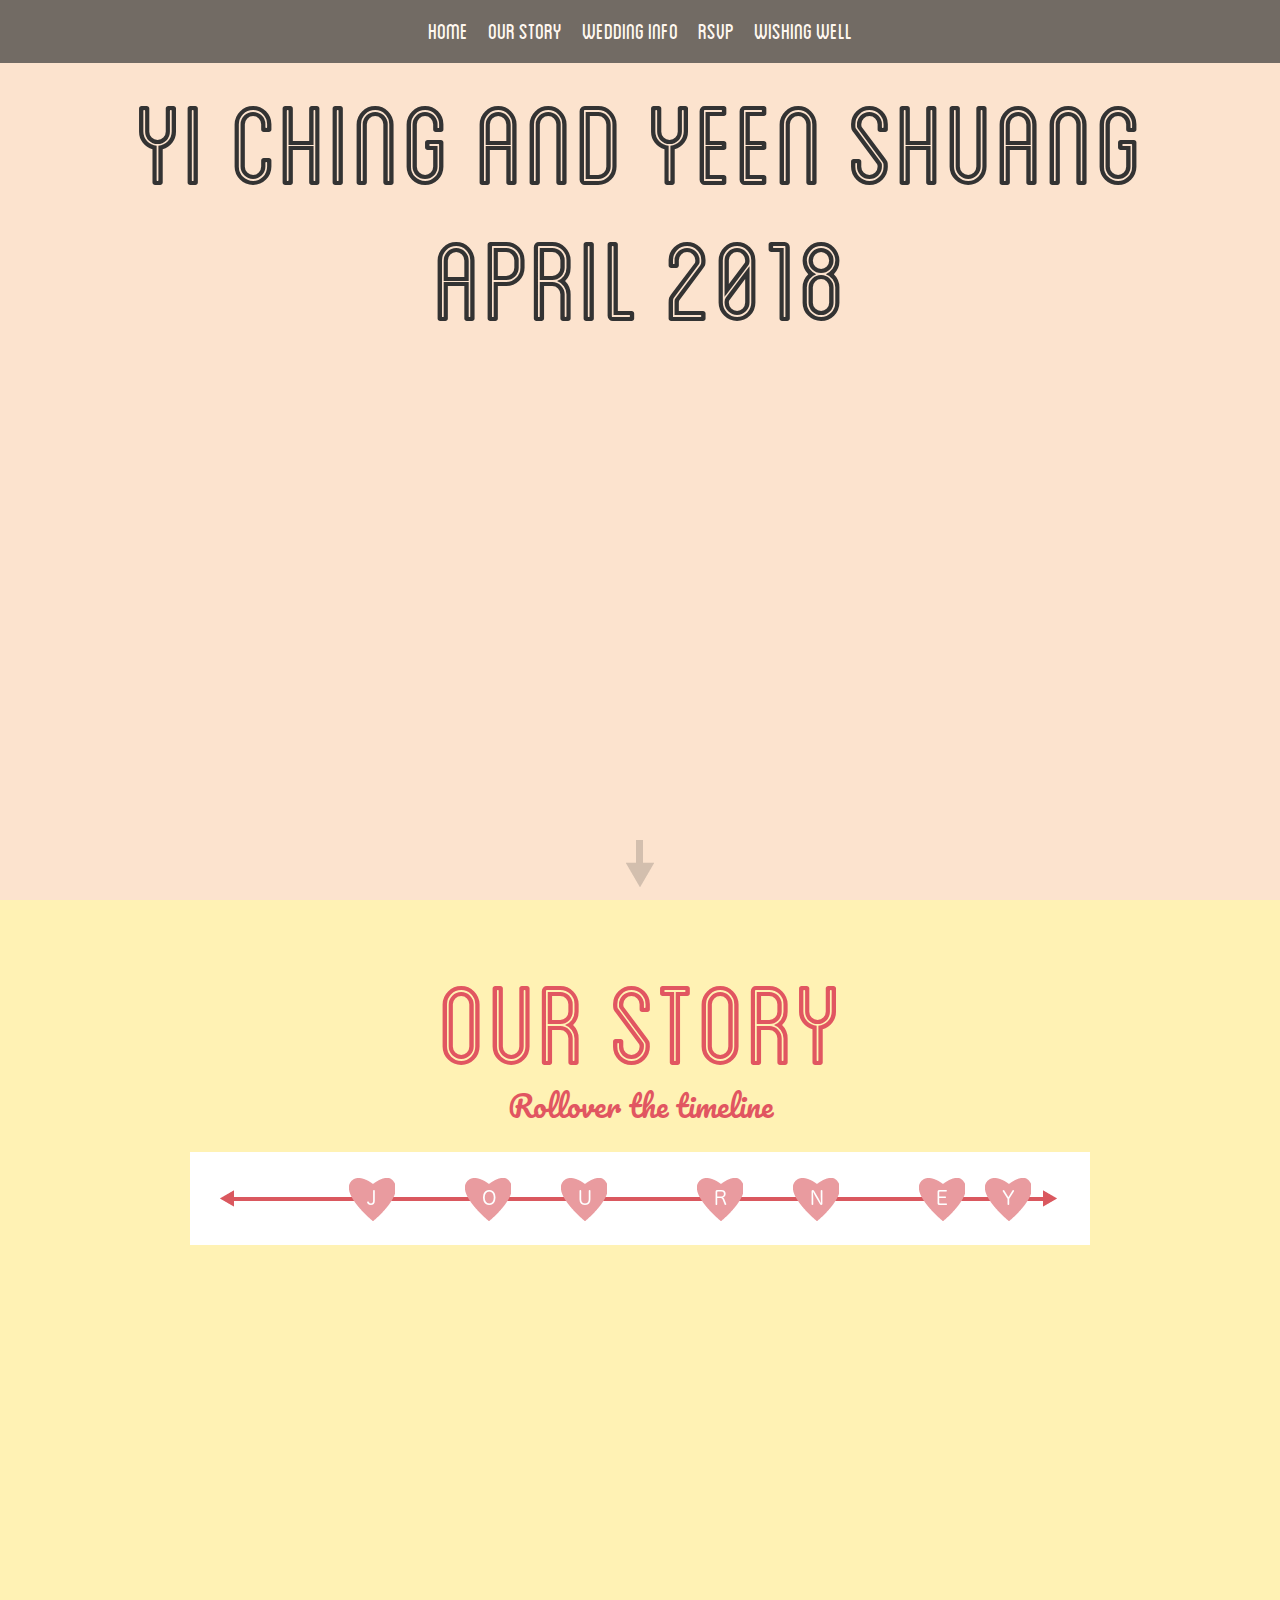
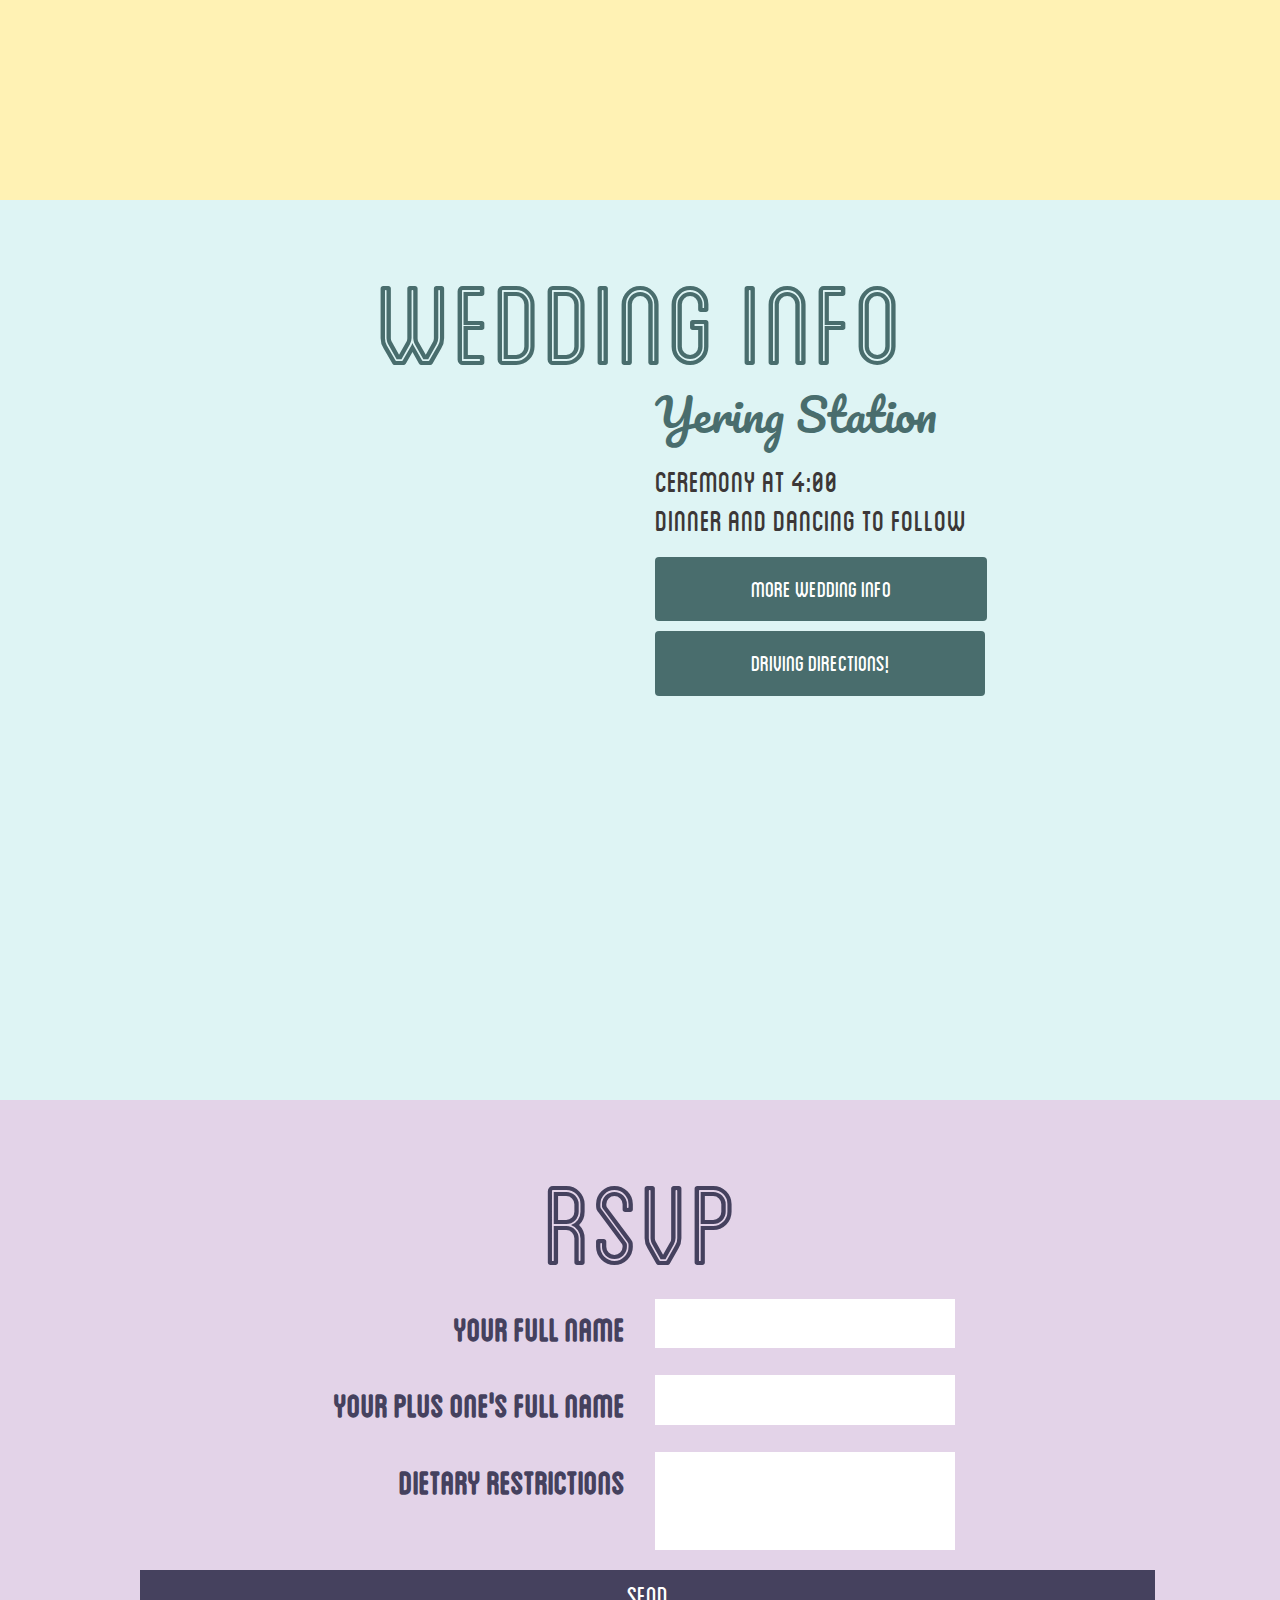
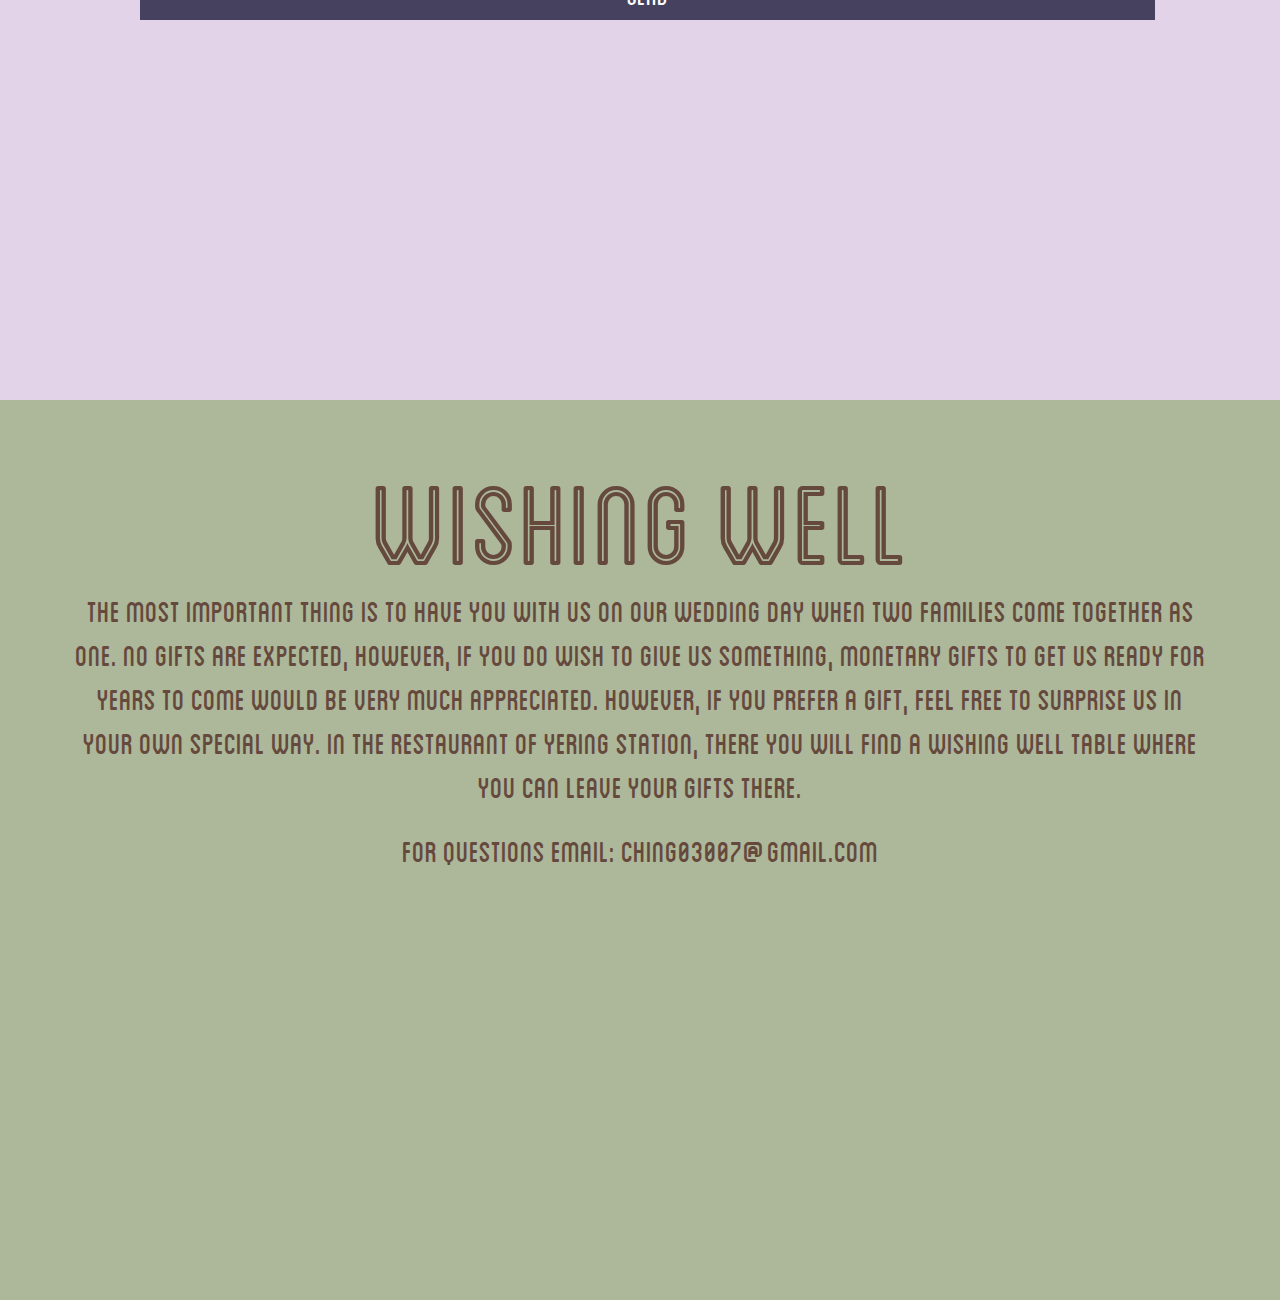
==== index.html @ 20607417 "Added form support to send E-mail" ====
<!DOCTYPE html>
<html lang="en">
<head>

<title>
Yi Ching and Yeen Shuang is getting married!
</title>

<!-- Meta Tags -->

<meta http-equiv="Content-Type" content="text/html;charset=utf-8" />
<meta name="description" content="Yi Ching &amp; Yeen Shuang are getting married. Come celebrate with them!" />
<meta name="keywords" content="Yi Ching Lee, Yeen Shuang Tee, marriage" />
<meta name="author" content="Eugene Goh" />
<meta property="og:title" content="Yi Ching and Yeen Shuang is getting married!" />
<meta property="og:description" content="Yi Ching &amp; Yeen Shuang are getting married. Come celebrate with them!" />
<meta property="og:type" content="website"/>

<!-- Links -->

<link rel="stylesheet" href="style.css" media="screen,projection" type="text/css" />
<link rel="stylesheet" href="https://maxcdn.bootstrapcdn.com/bootstrap/3.3.7/css/bootstrap.min.css" integrity="sha384-BVYiiSIFeK1dGmJRAkycuHAHRg32OmUcww7on3RYdg4Va+PmSTsz/K68vbdEjh4u" crossorigin="anonymous">
<link href='http://fonts.googleapis.com/css?family=Pacifico' rel='stylesheet' type='text/css' />
<link rel="icon" href="favicon.ico" type="image/x-icon" />
<link rel="shortcut icon" href="favicon.ico" type="image/x-icon" />

<!-- Java Script -->

<script src="https://code.jquery.com/jquery-3.2.1.min.js"
  integrity="sha256-hwg4gsxgFZhOsEEamdOYGBf13FyQuiTwlAQgxVSNgt4="
  crossorigin="anonymous"></script>
<script type="text/javascript" src="js/jquery.mousewheel-3.0.4.pack.js"></script>
<script type="text/javascript" src="js/jquery.scrollTo.min.js"></script>
<script src="https://maxcdn.bootstrapcdn.com/bootstrap/3.3.7/js/bootstrap.min.js" integrity="sha384-Tc5IQib027qvyjSMfHjOMaLkfuWVxZxUPnCJA7l2mCWNIpG9mGCD8wGNIcPD7Txa" crossorigin="anonymous"></script>
<script src="https://sdk.amazonaws.com/js/aws-sdk-2.62.0.min.js"></script>



<script type="text/javascript" src="scroll.js"></script>
</head>

<body>

  <!-- Side Navigation -->
  <nav class="navbar navbar-default navbar-fixed-top">
    <div class="container-fluid">
      <div class="navbar-header">
        <button type="button" class="navbar-toggle collapsed" data-toggle="collapse" data-target="#navheader" aria-expanded="false">
          <span class="sr-only">Toggle navigation</span>
          <span class="icon-bar"></span>
          <span class="icon-bar"></span>
          <span class="icon-bar"></span>
        </button>
      </div>
      <div class="collapse navbar-collapse" id="navheader">
        <ul class="navigation nav navbar-nav" >
          <li onClick="scrollNav('.home')">Home</li>
          <!--li onClick="scrollNav('.pictures')">Pictures</li-->
          <li onClick="scrollNav('.story')">Our Story</li>
          <li onClick="scrollNav('.info')">Wedding Info</li>
          <li onClick="scrollNav('.rsvp')">RSVP</li>
          <li onClick="scrollNav('.party')">Wishing Well</li>
        </ul>
      </div><!-- /.navbar-collapse -->
    </div><!-- /.container-fluid -->
  </nav>

  <!-- Home Frame -->

	<div class="home slide">
		&nbsp;
		<div class="container">
			<div class="text-center">
				<h1>Yi Ching and Yeen Shuang</h1>
				<h1>April 2018</h1>
			</div>
		</div>
	</div>

  <!-- Pictures Frame -->

	<!--div class="pictures slide">
		<div class="content-box">
			<div class="text-center"><h1>Pictures</h1></div>
      <div class="text-center"><h1>Coming soon</h1></div>

			<div class="pictures-title"><h1>Pictures</h1></div>

			<h2 class="gallery-title">Click on the boxes</h2>

			<div class="gallery">
				<a class="photo one" rel="story-gallery" href="images/gallery/ss-01.jpg" title="">Photo<span></span></a>
			</div>

		</div>
	</div-->

  <!-- Our Story Frame -->

	<div class="story slide">
		<div class="container">

			<div class="text-center"><h1>Our Story</h1></div>

			<h2>Rollover the timeline</h2>

			<div class="timeline col-xs-12">


				<div class="highlights">
					<a class="heart first">Highlight 1<span></span></a>
					<h4><span>???-2010</span><br />YI CHING & YEEN SHUANG GREW UP IN THE SAME CHURCH, BACK IN BATU PAHAT, MALAYSIA. THEY KNEW EACH OTHER’S ‘EXISTENCE’ IN THE CHURCH BUT NEVER WAS A CHEMISTRY GOING ON BETWEEN THEM.</h4>
				</div>
				<div class="highlights">
					<a class="heart second">Highlight 2<span></span></a>
					<h4><span>24 DECEMBER 2011</span><br />YI CHING & YEEN SHUANG FIRST LAID EYES ON ONE ANOTHER AT A CHURCH CHRISTMAS EVE PARTY. HAVING CHARMED BY YEEN SHUANG’S BEAUTY AND HER UNIQUE PERSONALITY, YI CHING ASKED YEEN SHUANG OUT BEFORE THEY SAID GOODBYE. </h4>
				</div>
				<div class="highlights">
					<a class="heart third">Highlight 3<span></span></a>
					<h4><span>27 DECEMBER 2011</span><br />IT WAS ‘ALVIN AND THE CHIPMUNKS’, THEY WATCHED. AFTER THE MOVIE, BEFORE HEADING TO A RESTAURANT FOR DINNER, IN YI CHING’S CAR, WITH A BUNCH OF BEAUTIFUL RED ROSES ON HIS HANDS, YI CHING WAS BRAVE ENOUGH TO ASK YEEN SHUANG TO BE HIS GIRLFRIEND. THIS HAD HIT YEEN SHUANG WITH A TOTAL SHOCK AS SHE BARELY KNOWS YI CHING AT THAT TIME. HIS SINCERE AND BRAVE ACTION DID NOT WIN HIM YEEN SHUANG’S HEART, BUT WAS GIVEN AN OVERNIGHT CONSIDERATION INSTEAD. </h4>
				</div>
				<div class="highlights">
					<a class="heart fourth">Highlight 4<span></span></a>
          <h4><span>28 DECEMBER 2011</span><br />SHE SAID <i>YES</i>. YEEN SHUANG WAS OFFICIALLY YI CHING’S GIRLFRIEND!!!</h4>
				</div>
				<div class="highlights">
					<a class="heart fifth">Highlight 5<span></span></a>
					<h4><span>2011-2016</span><br />MANY THINGS HAPPENED DURING THIS PERIOD OF TIME, GOOD AND BAD ALIKE. THERE WERE COUNTLESS MOMENTS OF LAUGH AND TEAR. BUT NEVER WAS A MOMENT THEY HAVE THOUGHT OF LETTING GO OF EACH OTHER BECAUSE GOD, THEIR HEAVENLY FATHER, THE PROTECTOR OF THEIR RELATIONSHIP IS IN CONTROL. </h4>
				</div>
				<div class="highlights">
					<a class="heart sixth">Highlight 6<span></span></a>
					<h4><span>4 MARCH 2016</span><br />AFTER A LONG FLIGHT FROM MALAYSIA TO MELBOURNE, IN THE HOTEL ROOM, AGAIN WITH A BUNCH OF BEAUTIFUL RED ROSES PLUS A STUNNING DIAMOND RING ON HIS HANDS, YI CHING NERVOUSLY PROPOSED TO YEEN SHUANG, AND SHE SAID YES.</h4>
				</div>
				<div class="highlights">
					<a class="heart seventh">Highlight 7<span></span></a>
					<h4><span>5 MARCH 2017</span><br />WEDDING STRESS BEGINS... MANY CHALLENGES TO BE EXPECTED BUT MANY GOOD THINGS WILL YEILD FROM THEM. </h4>
				</div>

			</div>

		</div>
	</div>


  <!-- Wedding Info Frame -->

	<div class="info slide">
		<div class="container">

			<div class="text-center"><h1>Wedding Info</h1></div>

      <div class="row">
        <div class="col-xs-5 col-xs-offset-1 map">
        <iframe src="https://www.google.com/maps/embed?pb=!1m18!1m12!1m3!1d4466.068846391199!2d145.38142700603868!3d-37.672999939858116!2m3!1f0!2f0!3f0!3m2!1i1024!2i768!4f13.1!3m3!3m2!1sen!2sau!4v1495350835926" width="450" height="305" frameborder="0" style="border:0" allowfullscreen></iframe>

        </div>

        <div class="col-xs-6 info-content">
          <h2>Yering Station</h2>
          <h3>Ceremony at 4:00</h3>
          <h3>Dinner and dancing to follow</h3>

          <div class="more-info">
            <button type="button" class="btn" id="getmore-info" data-toggle="modal" data-target="#myModal">
              More Wedding Info
            </button>
          </div>
          <div class="get-directions">
            <a href="https://goo.gl/jTrgJt" target="_blank" class="btn">Driving Directions!</a>
          </div>

          <!-- Modal -->
          <div class="modal" id="myModal" tabindex="-1" role="dialog" aria-labelledby="myModalLabel">
            <div class="modal-dialog" role="document">
              <div class="modal-content">
                <div class="modal-header">
                  <button type="button" class="close" data-dismiss="modal" aria-label="Close"><span aria-hidden="true">&times;</span></button>
                  <h4 class="modal-title" id="myModalLabel">More Wedding Details</h4>
                </div>
                <div class="modal-body">
                  <p>The ceremony will begin at 4:00pm and will take place outside, weather permitting.  Dinner and dancing will follow shortly after. <p>
                  <p>Dress code: FORMAL</p>

                  <div class="line-seperator"></div>

                  <p>Yering Station is located in Yarra Valley, about an hour East of Melbourne's central business district. Please allow approximately 60 minutes travel time to reach Yering Station if leaving from Melbourne. </p>
                  <p>Ample prarking will be available on site.</p>

                  <div class="line-seperator"></div>

                  <p>If you are joining us from out of town, you may wish to book a hotel reservation. We recommend the following as they are closer to the venue, these include:</p>
                  <p>
                  •	<a href="https://chateauyering.com.au/" target="_blank">Chateau Yering House Hotel</a> (42 Melba Hwy, Yering VIC 3770, +03 9237 3333)<br />
                  •	<a href="http://www.yarravalleylodge.com/" target="_blank">Yarra Valley Lodge</a> (2 Heritage Ave, Chirnside Park VIC 3116, +03 9760 3333)<br />
                  •	<a href="http://www.balgownieestate.com.au/" target="_blank">Balgownie Estate Resort</a> (1309 Melba Hwy, Yarra Glen VIC 3775, +03 9730 0700)</p>
                  <div class="line-seperator"></div>
                  <p>Any questions, comments, concerns, playlist requests, or accommodation inquiries, feel free to contact
                  Yi Ching (<a href="mailto:ching03007@hotmail.com">ching03007@hotmail.com</a> +61430744524)
                  or Yeen Shuang: (<a href="mailto:tiramisu88@hotmail.com">tiramisu88@hotmail.com</a> +61413129654)</p>

                </div>
                <div class="modal-footer">
                  <button type="button" class="btn btn-default" data-dismiss="modal">Close</button>
                </div>
              </div>
            </div>
          </div>


        </div>
			</div>

		</div>
	</div>



  <!-- RSVP Frame -->

	<div class="rsvp slide">
		<div class="container">

      <div class="text-center">
        <h1>RSVP</h1>
      </div>

			<form name="rsvp-now" class="form-horizontal" action="https://formspree.io/ching03007@gmail.com" method="POST">
        <div class="form-group">
          <label for="name" class="col-sm-6 control-label">Your Full Name </label>
          <div class="col-sm-6">
            <input type="text" name="invitee" id="name-form" />
          </div>
        </div>
        <div class="form-group">
          <label for="guests" class="col-sm-6 control-label">Your Plus One's Full Name</label>
          <div class="col-sm-6">
            <input type="text" name="plusone" id="guest-form" />
          </div>
        </div>
        <div class="form-group">
          <label for="attending" class="col-sm-6 control-label">Dietary Restrictions</label>
          <div class="col-sm-6">
            <textarea type="text" name="dietary_restrictions" id="attending-form" row=2 ></textarea>
          </div>
        </div>
        <input type="hidden" name="_subject" value="I'm attending!" />
        <input type="hidden" name="_cc" value="tiramisu88@gmail.com" />
        <div class="submit-container col-sm-11">

          <div class="submit">
            <input class="submit-btn" type="submit" name='submit' value="Send" />
          </div>

        </div>


			</form>


		</div>
	</div>

  <!-- Wishing Well Frame -->

	<div class="party slide">
		<div class="container">

			<div class="text-center"><h1>Wishing Well</h1></div>

      <div class="text-center">
        <h3> THE MOST IMPORTANT THING IS TO HAVE YOU WITH US ON OUR WEDDING DAY WHEN TWO FAMILIES COME TOGETHER AS ONE.
          NO GIFTS ARE EXPECTED, HOWEVER, IF YOU DO WISH TO GIVE US SOMETHING, MONETARY GIFTS TO GET US READY FOR YEARS TO COME WOULD BE VERY MUCH APPRECIATED.
          HOWEVER, IF YOU PREFER A GIFT, FEEL FREE TO SURPRISE US IN YOUR OWN SPECIAL WAY.
          IN THE RESTAURANT OF YERING STATION, THERE YOU WILL FIND A WISHING WELL TABLE WHERE YOU CAN LEAVE YOUR GIFTS THERE.
        </h3>
      </div>
      <div>
        <h3 class="questions">For Questions Email: <a href="mailto:ching03007@gmail.com">ching03007@gmail.com</a></h3>
      </div>
		</div>
	</div>
  <!-- Bottom Nav -->

	<div id="bottom-nav">
	<img src="images/next-dk.png" alt="Next" />
		<div id="next">
			<img src="images/next.png" alt="Next" />
		</div>
	</div>
</body>
---- style.css ----
@font-face {
    font-family: 'BlanchCapsRegular';
    src: url('fonts/blanch_caps-webfont.eot');
    src: url('fonts/blanch_caps-webfont.eot?#iefix') format('embedded-opentype'),
         url('fonts/blanch_caps-webfont.woff') format('woff'),
         url('fonts/blanch_caps-webfont.ttf') format('truetype'),
         url('fonts/blanch_caps-webfont.svg#BlanchCapsRegular') format('svg');
    font-weight: normal;
    font-style: normal;
}

@font-face {
    font-family: 'BlanchCapsInline';
    src: url('fonts/blanch_caps_inline-webfont.eot');
    src: url('fonts/blanch_caps_inline-webfont.eot?#iefix') format('embedded-opentype'),
         url('fonts/blanch_caps_inline-webfont.woff') format('woff'),
         url('fonts/blanch_caps_inline-webfont.ttf') format('truetype'),
         url('fonts/blanch_caps_inline-webfont.svg#BlanchCapsInline') format('svg');
    font-weight: normal;
    font-style: normal;
}

@font-face {
    font-family: 'PacificoRegular';
    src: url('Pacifico-webfont.eot');
    src: url('Pacifico-webfont.eot?#iefix') format('embedded-opentype'),
         url('Pacifico-webfont.woff') format('woff'),
         url('Pacifico-webfont.ttf') format('truetype'),
         url('Pacifico-webfont.svg#PacificoRegular') format('svg');
    font-weight: normal;
    font-style: normal;

}

/* FONT & TEXT STYLES */

h1 {
	padding:0;
	font-family: 'BlanchCapsInline' !important;
	font-size:160px !important;
  margin-top: -30px !important;
  margin-bottom: -40px !important;
	font-weight:normal !important;

}

h2{
	font-family: 'Pacifico', 'PacificoRegular', cursive !important;
	font-size:50px;
	font-weight:400;
	font-style:normal;
	margin:15px;

}

h3 {
	font-family: 'BlanchCapsRegular', arial !important;
	font-size:53px;
	font-weight:normal;
	color:#FFFFFF;
	margin:20px 0px 20px 0;

}

h4 {
	font-family: 'BlanchCapsRegular', arial !important;
	font-size:30px;
	font-weight:normal;
	color:rgb(225,86,97);

}

p {
	font-family: Arial, sans-serif !important;
	font-weight:normal;
	font-size:14px;
	line-height: 18px;
	color:#363636
}

p a {
	text-decoration: none;
	color: rgb(220,79,83);
}

p a:hover{
	color: rgb(248,202,105);
}

/* site */

html, body {
	margin: 0;
	padding: 0;
	height:100%;
}

body {
	margin:0; padding:0;
	font-family:Arial, Helvetica, sans-serif;
  background-color:#3ba7b8;
  font-size:20px;
  line-height:25px;
}

.container {
	padding-top:63px;
}

.slide {
	height: 100%;
	position: relative;
	margin: 0;
	padding: 0;
}

/* nav */

.navbar-default {
  text-align: center;
	position: fixed;
	top: 0; left: 0;
	width: 100%;
	height: 63px;
	margin:0;
	background-color:#383838 !important;
  border-color: #383838 !important;
	filter:alpha(opacity=70);
	/* CSS3 standard */
	opacity:0.7;
	z-index: 1;
}

.navbar-header {
  height: 63px;
}



@media only screen and (max-width : 768px) {
  .navbar-collapse {
    padding-left: 0 !important;
    padding-right: 0 !important;
  }

  .navbar-nav {
    margin-top: 0px !important;
    width: 100%;
  }

  .navbar-nav li {
    margin: 0px !important;
  }

}

@media (min-width : 768px) {
  .form-horizontal .control-label {
    padding-top: 0px !important;
  }
}

.navbar-nav {
	display:inline-block;
  float: none !important;
	text-align:center !important;
}
.navbar-nav li {
  display:inline;
	margin:10px;
  text-decoration:none;
	background-color:#383838 !important;
  color:#FFFFFF;
  font-family: 'BlanchCapsRegular', arial;
  font-size:30px;
  font-weight:400;
  text-shadow: #000 0 0 0;
}
.navbar-nav li:hover {
  color:#bebebe;
  font-weight:400;
  text-shadow: #000 0 0 0;
	cursor: pointer;
}


/* FOOTER */

#footer {
	z-index:100;
	position:fixed;
	bottom:0px;
	background-color:#383838;
	width:240px;
	height:50px;
	margin:10px;
	right:0;
	opacity: .5;
	filter:alpha(opacity=50);
	-webkit-transition: opacity 0.5s;
	-moz-transition:    opacity 0.5s;
	-o-transition:      opacity 0.5s;
	-ms-transition:     opacity 0.5s;
	cursor: pointer;
}
#footer:hover {
	opacity: 1;
	filter:alpha(opacity=100);
	}
.social{
	display:block;
	margin-left:auto;
	margin-right:auto;
	left:0;
	right:0;
	width:210px;
}
.like {
	float:left;
	width:75px;
	margin:2px 2px 2px 2px;
	height:20px;
	padding:13px 5px 0 0;
}
.tweet {
	float:left;
	width:75px;
	margin:2px 2px 2px 2px;
	height:20px;
	padding:13px 0 0 5px;
}

/* BOTTOM NAVIGATION */

#bottom-nav {
	z-index:100;
	position:fixed;
	bottom:0px;
	width:100%;
	height:70px;
	margin:0;
}
#bottom-nav img{
	display:block;
	margin:0 auto;
	margin-top:10px;
	opacity: .2;
	filter:alpha(opacity=20);
}
#next{
	z-index:100;
	position:fixed;
	bottom:0px;
	width:100%;
	height:70px;
	margin:0;
	background: url(images/footer-slice.png) repeat-x;
	cursor: pointer;
	opacity: 0;
	filter:alpha(opacity=0);
	-webkit-transition: opacity 0.5s;
	-moz-transition:    opacity 0.5s;
	-o-transition:      opacity 0.5s;
	-ms-transition:     opacity 0.5s;
}
#next:hover {
	opacity: 1;
	filter:alpha(opacity=100);
}
#next img{
	display:block;
	position:relative;
	margin-left:auto;
	margin-right:auto;
	margin-top:10px;
	left:0;
	right:0;
	opacity: 1;
	filter:alpha(opacity=100);
}
#next .box{
	position:absolute;
	width:100%;
	height:170px;
	margin:0;
	background-color:#383838;
	opacity: 1;
	filter:alpha(opacity=100);
}

/* HOME SLIDE */

.home {
	background-color: #FCE3CE;
}

.home .content-box{
	height:340px;
	margin-top:-187px;
}

.home-img {
	display:block;
	margin: auto;
	position: relative;
	text-indent: -9999px;
	width: 540px;
	height: 335px;
  color: black;
	background: url(images/kl-title.png) no-repeat;
}

/* OUR STORY */

.story {
	background-color: #FFF2B4;
}

.story-title {
	display:block;
	margin: auto;
	position: relative;
	text-indent: -9999px;
	width: 785px;
	height: 75px;
	background: url(images/title-sprites.png) 0 0;
  margin-top: 25px;
	margin-bottom:25px;
}

.story h1 {
  color: rgb(225,86,97);
}

.story h2 {
	display:block;
	position: relative;
	text-align: center;
	color: rgb(225,86,97);
}

.timeline {
	position:relative;
  display:flex;
	overflow:auto;
	margin-top:20px;
	height:290px;
  justify-content:center;
  align-items: center top;
	background: url(images/arrow.png) no-repeat;
	background-position: center top;
}

.first {
	background: url(images/j.png) no-repeat;
	margin-left:100px;
	margin-top:26px;
}

.second {
	background: url(images/o.png) no-repeat;
	margin-left:70px;
	margin-top:26px;
}

.third {
	background: url(images/u.png) no-repeat;
	margin-left:50px;
	margin-top:26px;
}

.fourth {
	background: url(images/r.png) no-repeat;
	margin-left:90px;
	margin-top:26px;
}

.fifth {
	background: url(images/n.png) no-repeat;
	margin-left:50px;
	margin-top:26px;
}

.sixth {
	background: url(images/e.png) no-repeat;
	margin-left:80px;
	margin-top:26px;
}

.seventh {
	background: url(images/y.png) no-repeat;
	margin-left:20px;
	margin-top:26px;
}

.first span {
	background: url(images/j.png) no-repeat;
}

.second span {
	background: url(images/o.png) no-repeat;
}

.third span {
	background: url(images/u.png) no-repeat;
}

.fourth span {
	background: url(images/r.png) no-repeat;
}

.fifth span {
	background: url(images/n.png) no-repeat;
}

.sixth span {
	background: url(images/e.png) no-repeat;
}

.seventh span {
	background: url(images/y.png) no-repeat;
}

.heart {
	display:block;
	position: relative;
	text-indent: -9999px;
	width: 46px;
	height: 44px;
    float:left;
    cursor: pointer;
}

.heart span {
	position: absolute;
	top: 0; left: 0; bottom: 0; right: 0;
	background-position: -46px 0;
	opacity: 0;
	filter:alpha(opacity=0);
	-webkit-transition: opacity 0.5s;
	-moz-transition:    opacity 0.5s;
	-o-transition:      opacity 0.5s;
	-ms-transition:     opacity 0.5s;
}
.heart:hover span {
	opacity: 1;
	filter:alpha(opacity=100);
}

.highlights {
  height: 44px;
}

.highlights h4 {
  font-family: 'BlanchCapsRegular', arial !important;
	font-size:28px;
	font-weight:normal;
	color:rgb(225,86,97);
	display:none;
  position:absolute;
  background-color: #FFF2B4;
  margin-top: 30px;
  margin-left: auto;
  margin-right: auto;
  left: 0;
  right: 0;
  width:900px;
  top:80px;
	text-align: center;
	opacity: 0;
	filter:alpha(opacity=0);
	-webkit-transition: opacity 0.5s;
	-moz-transition:    opacity 0.5s;
	-o-transition:      opacity 0.5s;
	-ms-transition:     opacity 0.5s;
}
.highlights:hover h4{
	display:block;
	opacity: 1;
	filter:alpha(opacity=100);
}
.highlights h4 span{
	font-size: 40px;
	line-height: 40px;
}

/* PICTURES SLIDE */

.pictures {
	background-color: #9DD7AB;
}

.pictures-title {
	display:block;
	margin: auto;
	position: relative;
	text-indent: -9999px;
	width: 320px;
	height: 75px;
	background: url(images/pictures.png) 0 0;
	margin-bottom:25px;
}
.gallery-title{
	font-size:35px;
	margin-bottom:25px;
	text-align: center;
	color:rgb(169,169,169)
}

.gallery {
	position:relative;
	display:block;
	overflow:auto;
	margin-top:15px;
	width:564px;
	height:125px;
	margin-left: auto;
    margin-right: auto;
    left: 0;
    right: 0;
}
.photo {
	display:block;
	position: relative;
	text-indent: -9999px;
	width: 51px;
	height: 51px;
	background: url(images/pthumb-sprite.jpg) no-repeat;
    float:left;
    margin-right:5px;
    margin-left:5px;
    margin-top:10px;
}

.photo span {
	position: absolute;
	top: 0; left: 0; bottom: 0; right: 0;
	background: url(images/pthumb-sprite.jpg) no-repeat;
	background-position: -51px 0;
	opacity: 0;
	filter:alpha(opacity=0);
	-webkit-transition: opacity 0.5s;
	-moz-transition:    opacity 0.5s;
	-o-transition:      opacity 0.5s;
	-ms-transition:     opacity 0.5s;
}
.photo:hover span {
	opacity: 1;
	filter:alpha(opacity=100);
}

.gallery .one span {
	background: url(images/pthumb-sprite.jpg) -51px 0;
}
.gallery .two span {
	background: url(images/pthumb-sprite.jpg) -102px 0;
}
.gallery .three span {
	background: url(images/pthumb-sprite.jpg) -153px 0;
}
.gallery .four span {
	background: url(images/pthumb-sprite.jpg) -204px 0;
}
.gallery .five span {
	background: url(images/pthumb-sprite.jpg) -255px 0;
}
.gallery .six span {
	background: url(images/pthumb-sprite.jpg) -306px 0;
}
.gallery .seven span {
	background: url(images/pthumb-sprite.jpg) -357px 0;
}
.gallery .eight span {
	background: url(images/pthumb-sprite.jpg) -408px 0;
}
.gallery .nine span {
	background: url(images/pthumb-sprite.jpg) -459px 0;
}
.gallery .ten span {
	background: url(images/pthumb-sprite.jpg) -510px 0;
}
.gallery .eleven span {
	background: url(images/pthumb-sprite.jpg) -561px 0;
}
.gallery .twelve span {
	background: url(images/pthumb-sprite.jpg) -612px 0;
}
.gallery .thirteen span {
	background: url(images/pthumb-sprite.jpg) -663px 0;
}
.gallery .fourteen span {
	background: url(images/pthumb-sprite.jpg) -714px 0;
}
.gallery .fifteen span {
	background: url(images/pthumb-sprite.jpg) -765px 0;
}
.gallery .sixteen span {
	background: url(images/pthumb-sprite.jpg) -816px 0;
}
.gallery .seventeen span {
	background: url(images/pthumb-sprite.jpg) -867px 0;
}
.gallery .eighteen span {
	background: url(images/pthumb-sprite.jpg) -918px 0;
}

/* Wedding INFO */

.info {
	background-color: #DEF4F4;
}

.map {
  padding-top: 20px;
}

.info-title {
	display:block;
	margin: auto;
	position: relative;
	text-indent: -9999px;
	width: 785px;
	height: 75px;
	background: url(images/title-sprites.png) 0 -75px;
	margin-bottom:50px;
}

.info h1 {
  color: #496d6d;
}

.info-content h2 {
	margin-left:0;
	margin-bottom:20px;
  font-size: 45px;
	color:#496d6d;
}
.info-content h3 {
  margin: 0px;
  margin-bottom: -5px;
  font-size: 40px;
  color: #3c3737;
}
.more-info{
	clear:both;
  margin-top:20px;
	width:420px;
}
#inline1 {
	padding:25px;
}
#inline1 span{
	text-align: center;
}
.line-seperator{
	display:block;
	margin:auto;
	margin-top:28px;
	margin-bottom:28px;
	height:1px;
	width:450px;
	background:#bbbbbb;
}
.get-directions{
	clear:both;
	margin-top:10px;
	width:420px;
}
.btn{
	background-color: #496d6d;
	position:relative;
	margin:0;
	text-align:center;
  font-color: white;
	font-family: 'BlanchCapsRegular', arial;
	font-size:30px !important;
	font-weight:normal;
	text-decoration:none;

	 -webkit-transition-property:color, background-color;
	 -webkit-transition-duration: .5s, .5s;
	 -webkit-transition-timing-function: linear, ease-in;
	 -moz-transition-property:color, background-color;
	 -moz-transition-duration: .5s, .5s;
	 -moz-transition-timing-function: linear, ease-in;
	 -o-transition-property:color, background-color;
	 -o-transition-duration: .5s, .5s;
	 -o-transition-timing-function: linear, ease-in;
	 -ms-transition-property:color, background-color;
	 -ms-transition-duration: .5s, .5s;
	 -ms-transition-timing-function: linear, ease-in;
}

.info .btn{
	padding: 10px 95px 10px 95px;
	background-color:#496d6d;
	color:#FFFFFF !important;
}

.info .btn:hover {
	color: #496d6d !important;
	background-color:#FFFFFF;
}

.directions.btn{
	padding: 10px 79px 10px 79px;
	background-color:rgb(248,191,84);
	color:#FFFFFF;
}
.directions.btn:hover {
	color: rgb(220,79,83);
	background-color:#FFFFFF;
}



/* WEDDING PARTY */

.party {
	background-color: #ADB79A;
}

.party-title {
	display:block;
	margin: auto;
	position: relative;
	text-indent: -9999px;
	width: 785px;
	height: 75px;
	background: url(images/title-sprites.png) 0 -150px;
	margin-bottom:25px;
}

.party h1 {
  color: #65493D;
}
.party h2{
	text-align: center;
	color: rgb(0,138,160);
	text-shadow: rgb(0,138,160) 0 0 0;
}

.party h3 {
  font-size: 40px;
  color: #65493D;
}

.party h3 > a {
  color: #65493D;
}

.wp-title{
	font-size:50px;
	margin-top:15px;
	margin-right:20px;
	float:left;
}

.party-gallery {
	position:relative;
	display:block;
	overflow:auto;
	width:427px;
	height:60px;
}
.wp {
	display:block;
	position: relative;
	text-indent: -9999px;
	width: 51px;
	height: 51px;
	background: url(images/partythumb-sprite.jpg) no-repeat;
    float:left;
    margin-right:10px;
}

.wp span {
	position: absolute;
	top: 0; left: 0; bottom: 0; right: 0;
	background: url(images/partythumb-sprite.jpg) no-repeat;
	background-position: -51px 0;
	opacity: 0;
	filter:alpha(opacity=0);
	-webkit-transition: opacity 0.5s;
	-moz-transition:    opacity 0.5s;
	-o-transition:      opacity 0.5s;
	-ms-transition:     opacity 0.5s;
}
.wp:hover span {
	opacity: 1;
	filter:alpha(opacity=100);
}

/* RSVP */

.rsvp {
	background-color: #E3D3E8;
}

.rsvp-title {
	display:block;
	margin: auto;
	position: relative;
	text-indent: -9999px;
	width: 785px;
	height: 75px;
	background: url(images/title-sprites.png) 0 -225px;
	margin-bottom:25px;
}

.rsvp h1 {
  color: #45415E;
}

.rsvp h2{
	text-align: center;
	color:#FFFFFF;
	text-shadow: rgb(0,138,160) 0 0 0;
}
.rsvp-now{
	display:block;
	margin:0 auto;
	margin-top:30px;
	width:780px;
	height:240px;
}
.form-data {
  padding-top: 20px;
  padding-bottom: 20px;
	width:100%;
	height:240px;
	margin-top:0px;
}

form {
  margin-top: 30px;
}

label {
	text-align: right !important;
	font-family: 'BlanchCapsRegular', arial;
	font-size:43px;
	font-weight:normal;
	color:#45415E;
	margin:0px 0px 0px 0;
}

textarea {
  resize: none;
  border-width: 0px;
}

input {
  border-width: 0px;
}
.guest-name span{
	color:rgb(248,191,84);
}

#name-form{
	width:300px;
	font-size:33px;
	color:#4a4a4a;
}
#guest-form{
	width:300px;
	font-size:33px;
	color:#4a4a4a;
}
#attending-form{
	width:300px;
	font-size:33px;
	color:#4a4a4a;
}

.submit-container {
	position:relative;
	width:205px;
	margin-top:0px;
	margin-bottom:0px;
	margin-left:55px;
	margin-right:0px;
	float:left;
}

.submit{
	margin:0;
	padding:0;
  width: 100%;
}
.submit-btn{
	position:relative;
	padding: 0px 53px 0px 53px;
	margin-left:0;
	margin-right:0;
	margin-bottom:0;
  width: 100%;
	background-color: #45415E;
	font-family: 'BlanchCapsRegular', arial;
	font-size:35px;
	font-weight:normal;
	color:#FFFFFF;
	text-decoration:none;
	border:0;
	cursor:pointer;

	 -webkit-transition-property:color, background-color;
	 -webkit-transition-duration: .5s, .5s;
	 -webkit-transition-timing-function: linear, ease-in;
	 -moz-transition-property:color, background-color;
	 -moz-transition-duration: .5s, .5s;
	 -moz-transition-timing-function: linear, ease-in;
	 -o-transition-property:color, background-color;
	 -o-transition-duration: .5s, .5s;
	 -o-transition-timing-function: linear, ease-in;
	 -ms-transition-property:color, background-color;
	 -ms-transition-duration: .5s, .5s;
	 -ms-transition-timing-function: linear, ease-in;
}

.submit-btn:hover {
	color: #45415E;
	background-color:#FFFFFF;
	border:0;
}

.questions{
	clear:both;
	margin-top:20px;
	text-align:center;
}
.questions a{
	color:rgb(248,191,84);
	text-decoration:none;
}
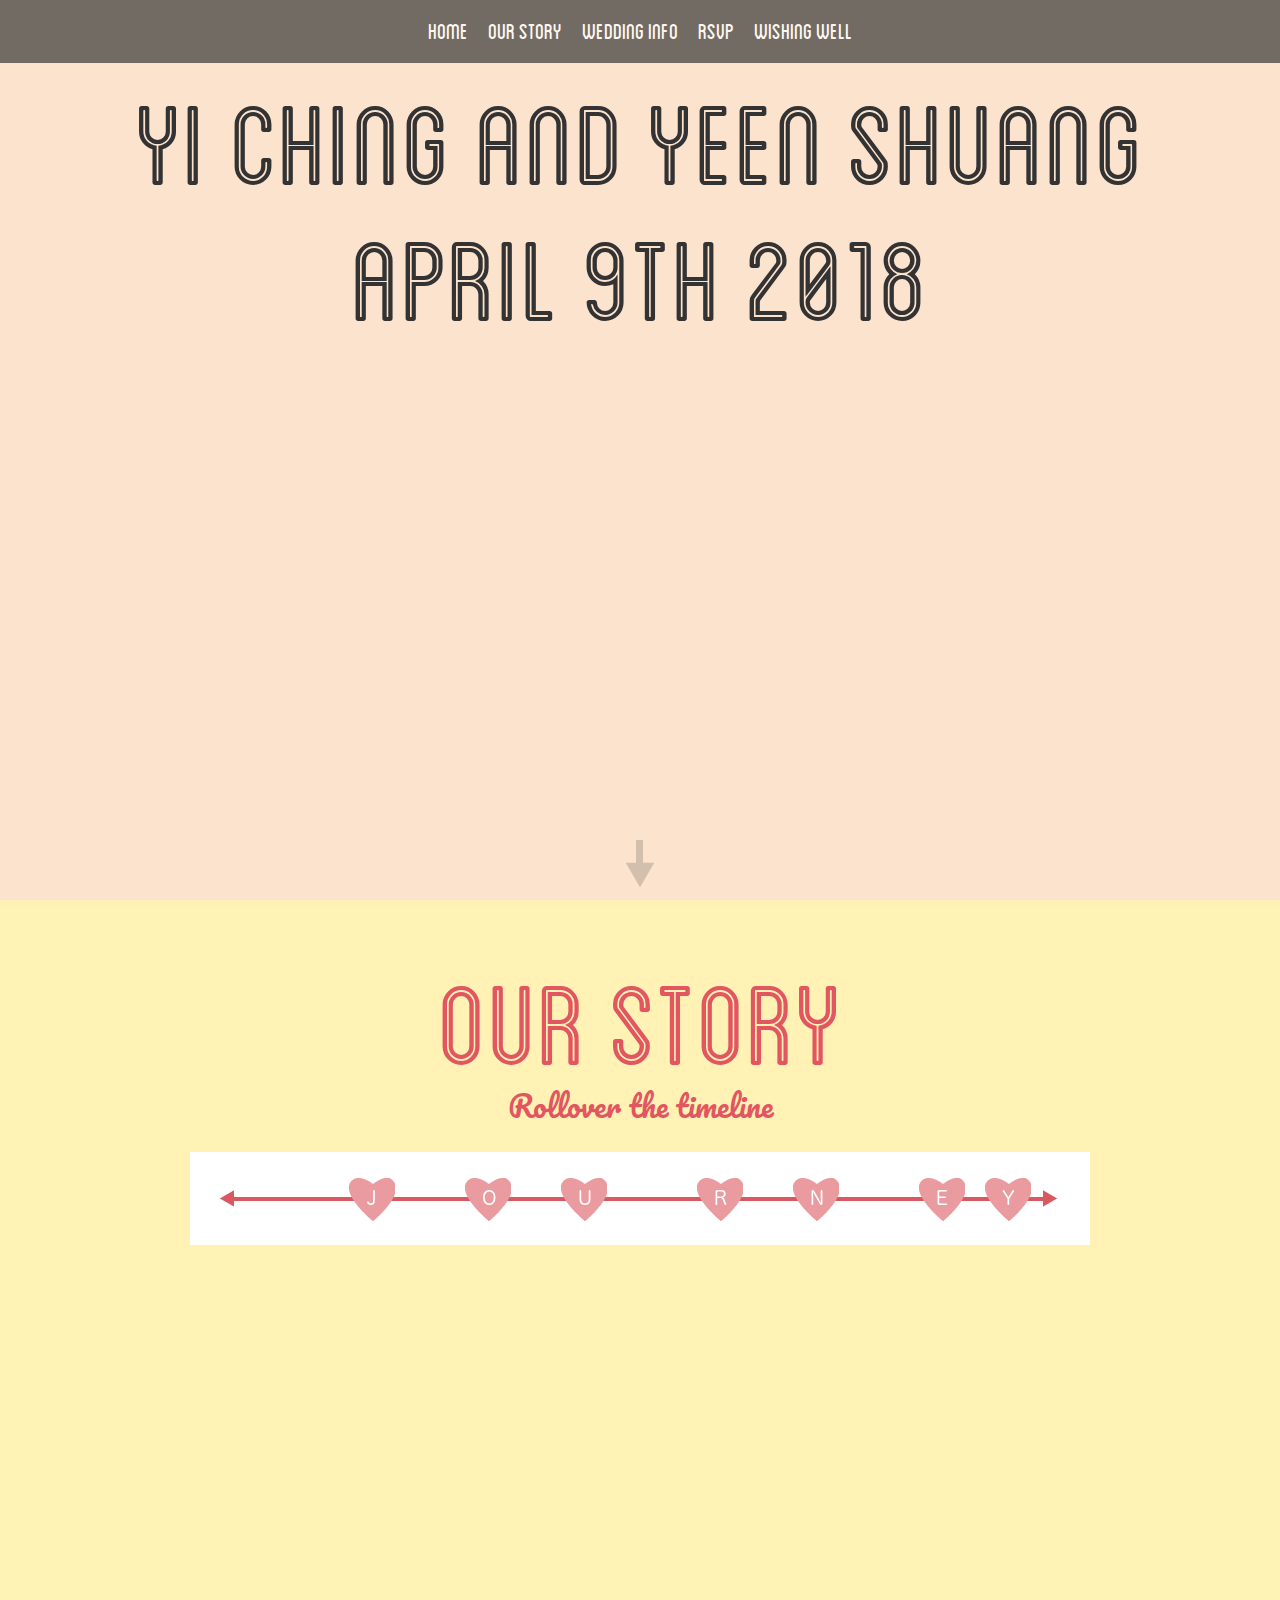
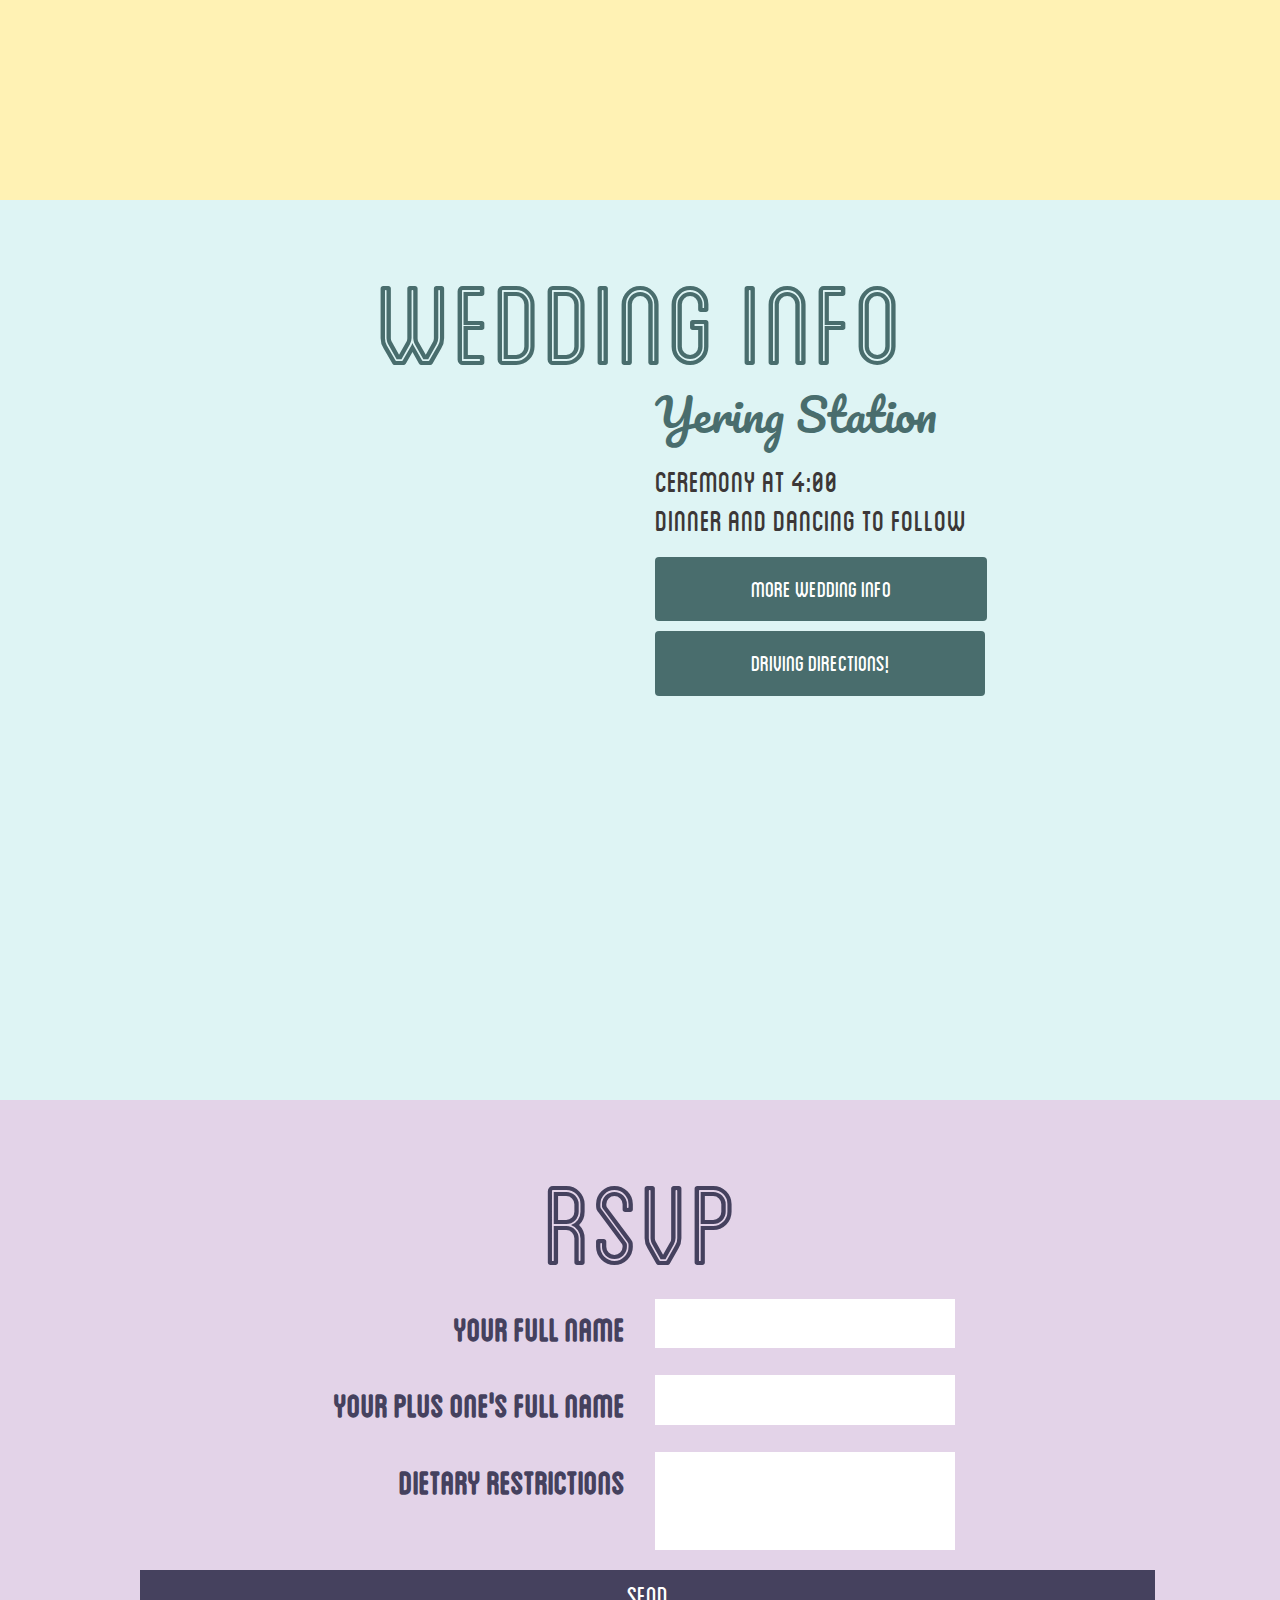
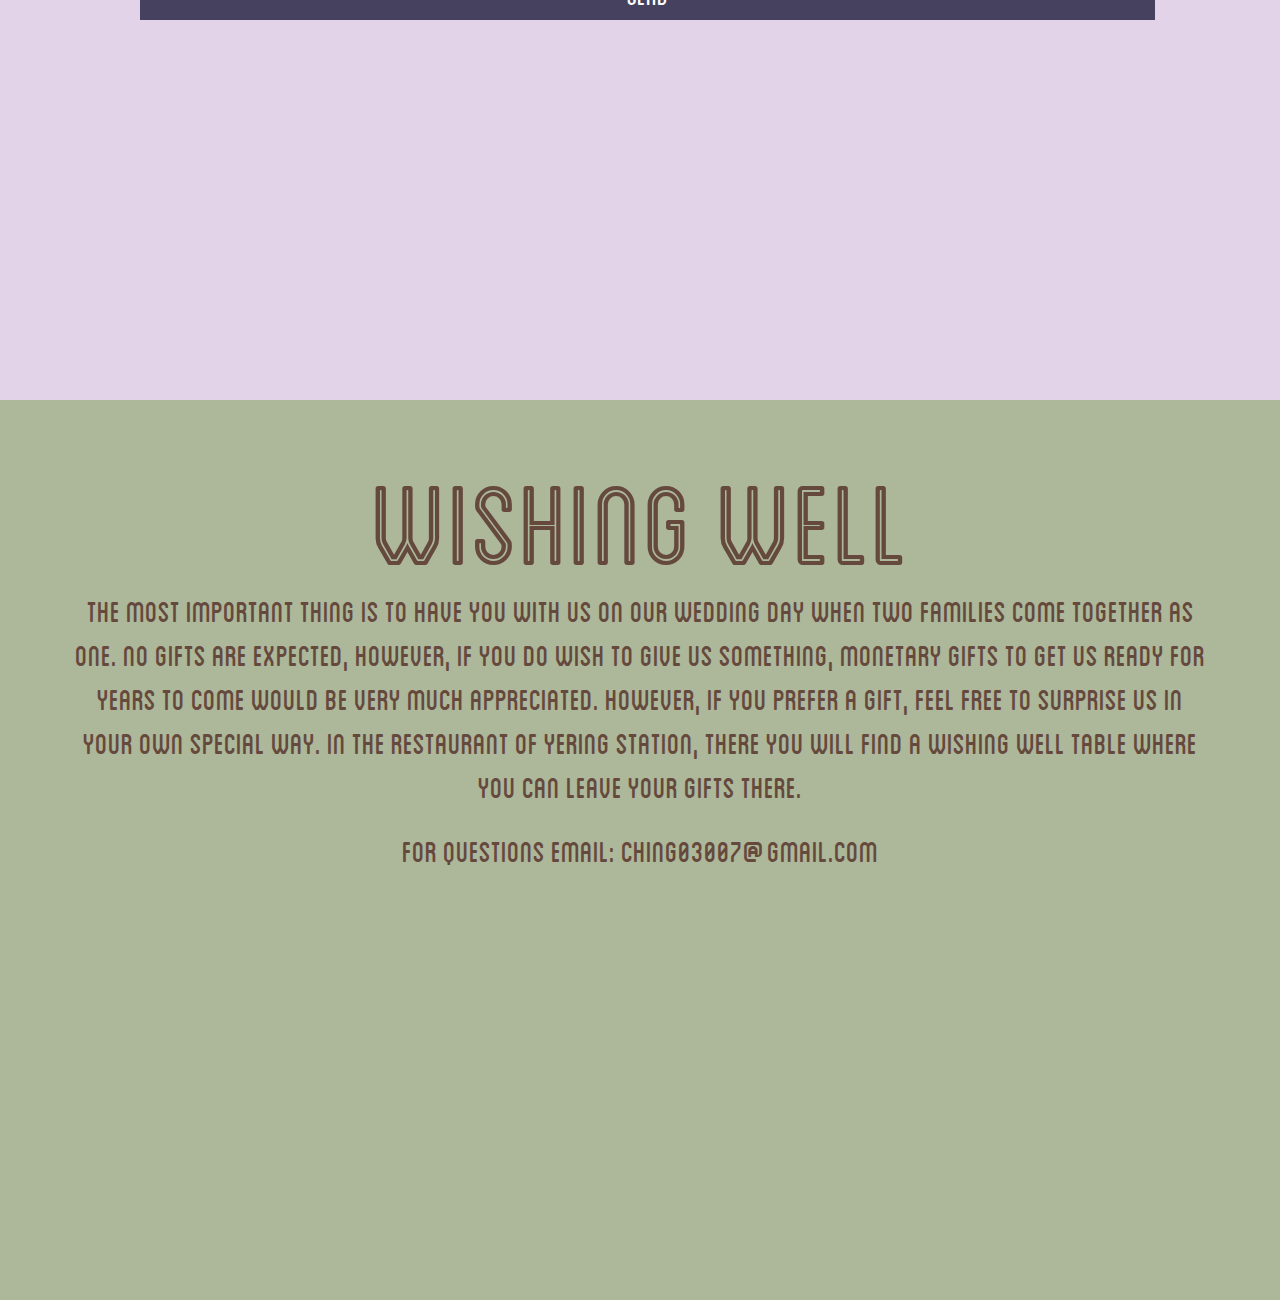
==== commit 1c3183f3: "Add thank you page" ====
--- a/index.html
+++ b/index.html
@@ -73,7 +73,7 @@
 		<div class="container">
 			<div class="text-center">
 				<h1>Yi Ching and Yeen Shuang</h1>
-				<h1>April 2018</h1>
+				<h1>April 9th 2018</h1>
 			</div>
 		</div>
 	</div>
@@ -246,6 +246,7 @@
         </div>
         <input type="hidden" name="_subject" value="I'm attending!" />
         <input type="hidden" name="_cc" value="tiramisu88@gmail.com" />
+        <input type="hidden" name="_next" value="thanks.html" />
         <div class="submit-container col-sm-11">
 
           <div class="submit">
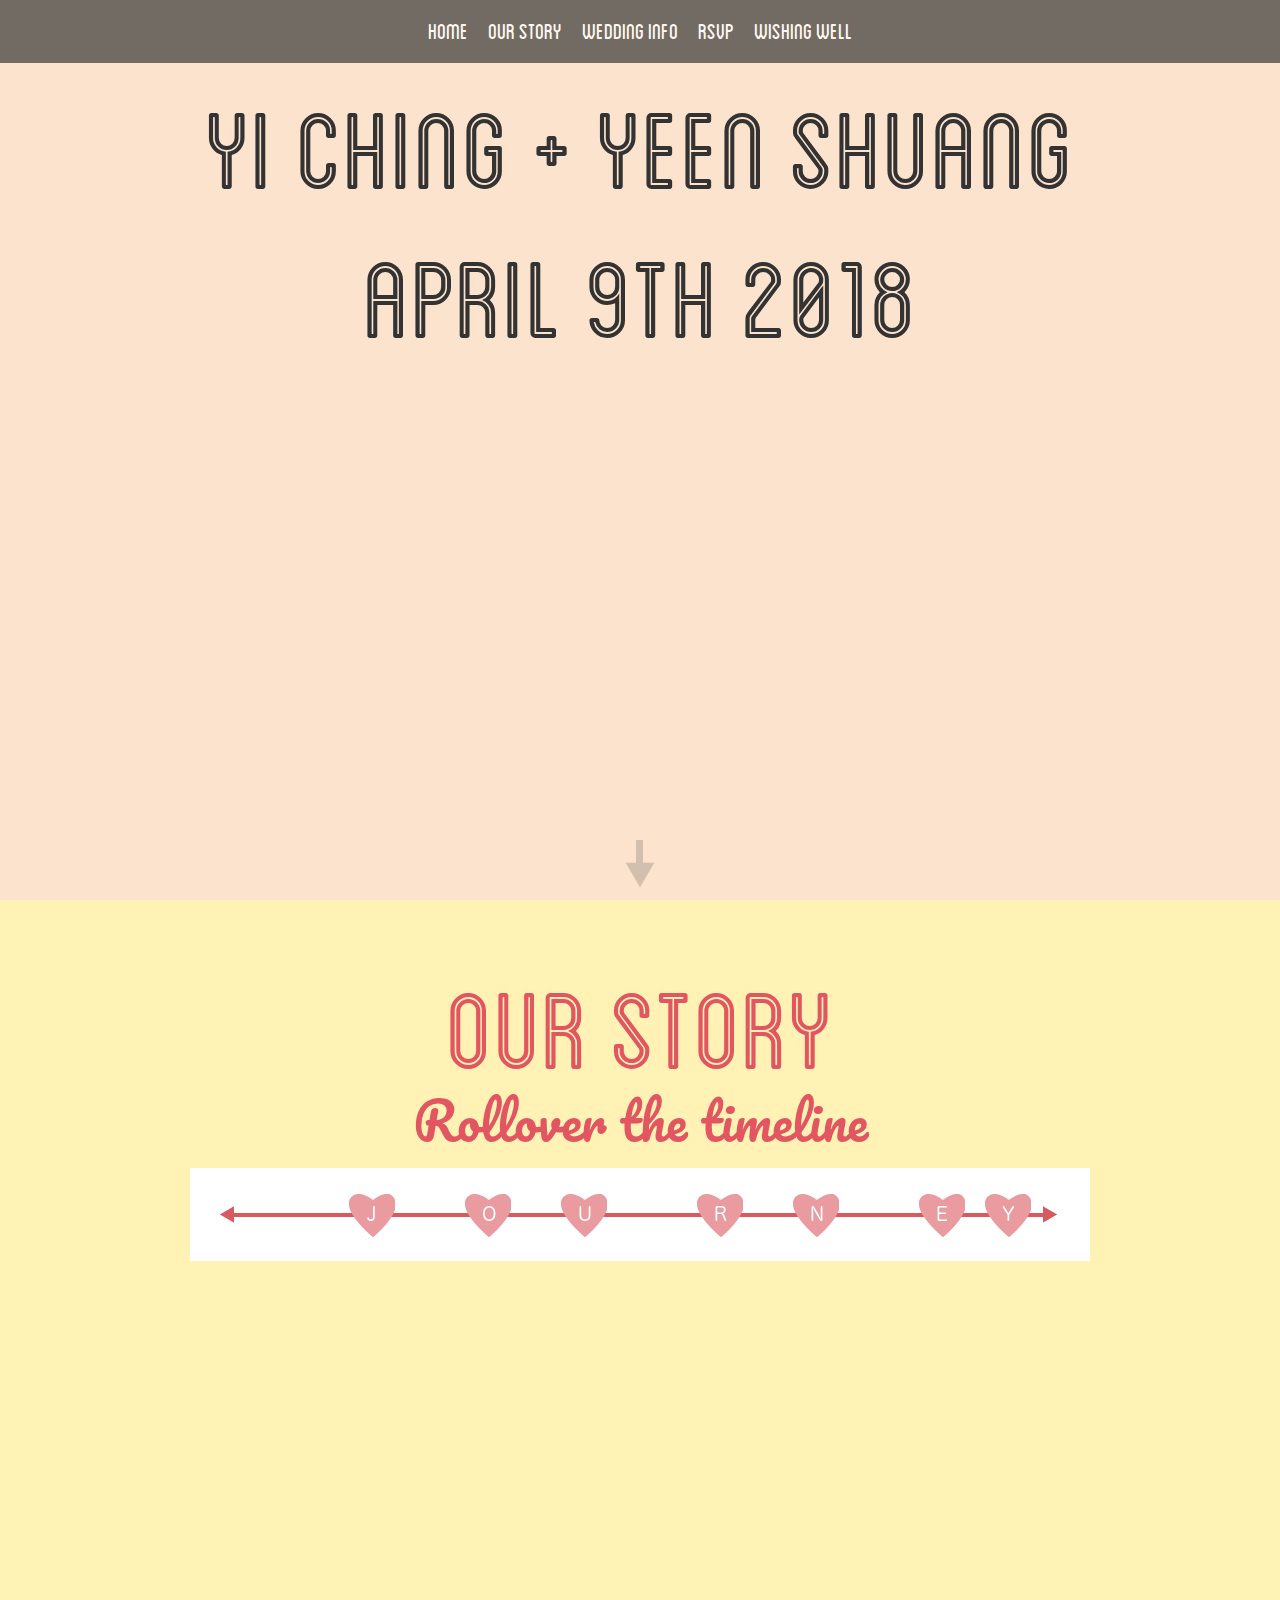
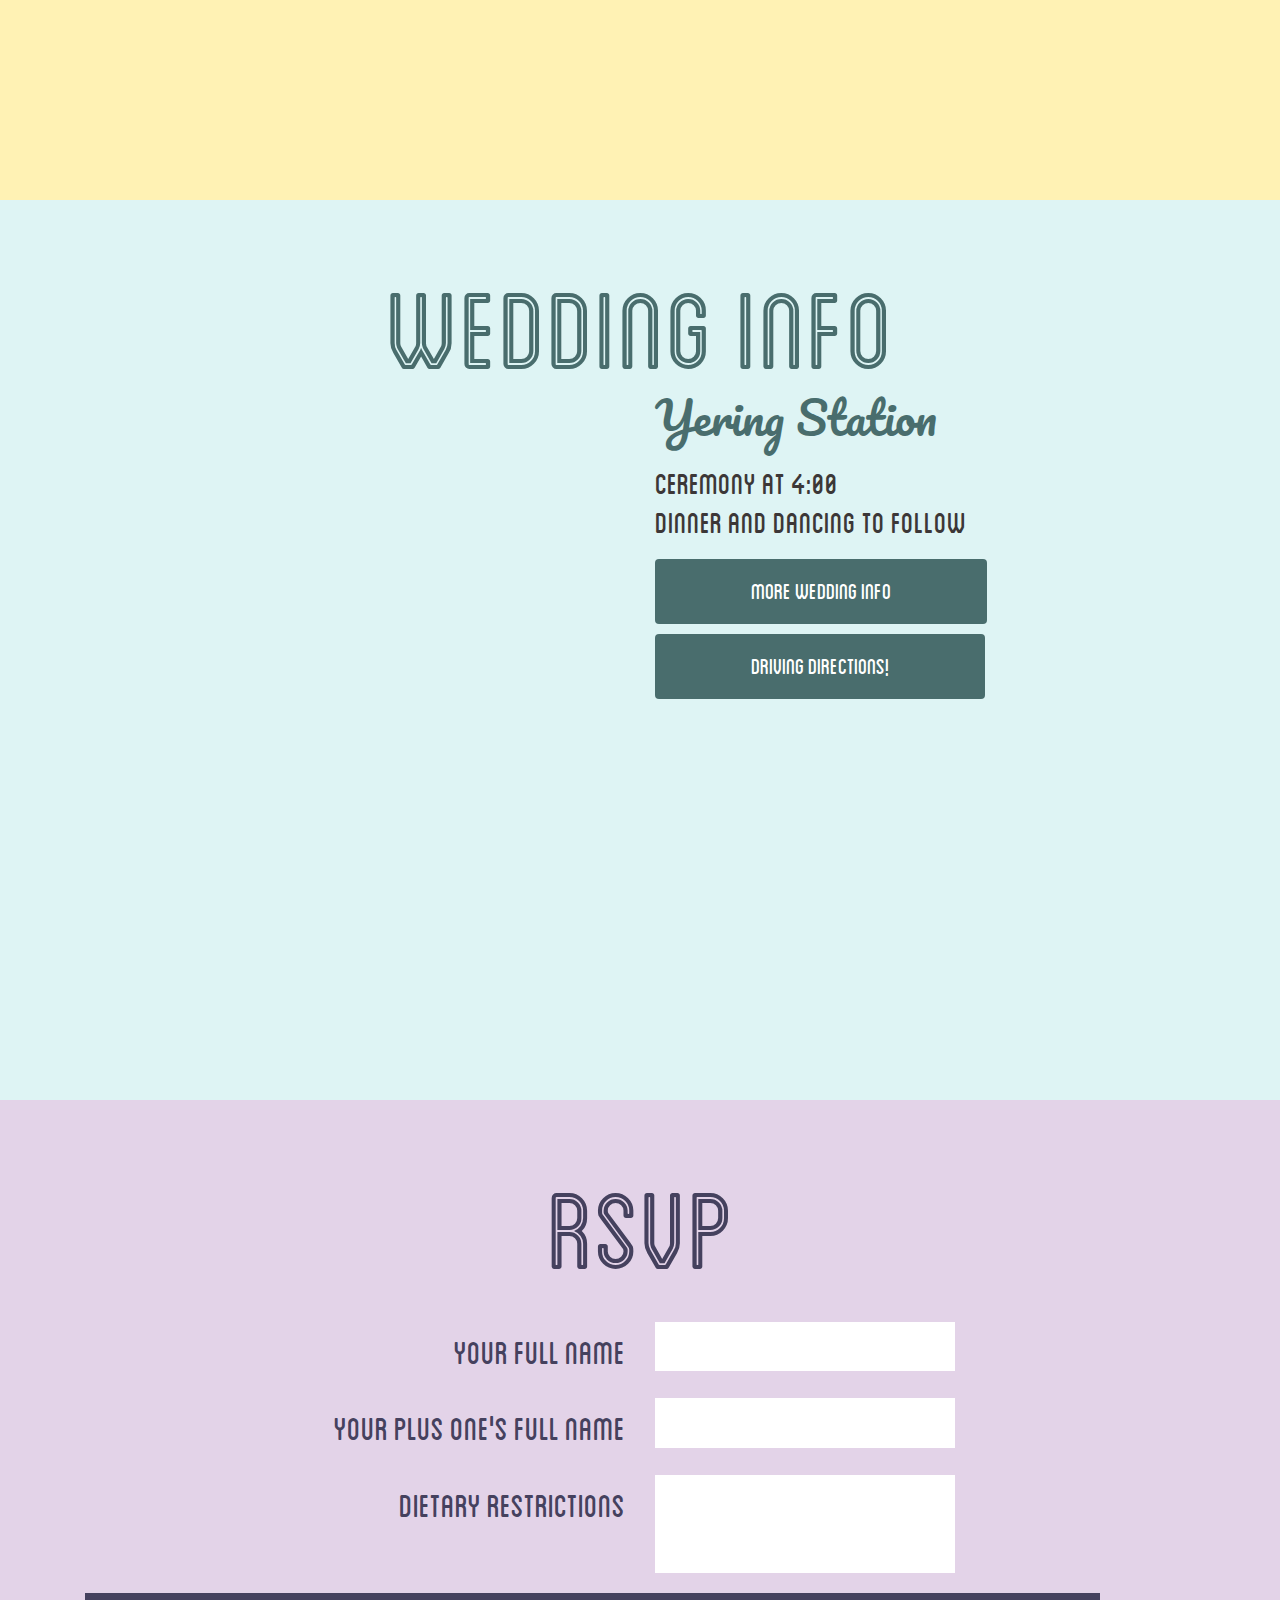
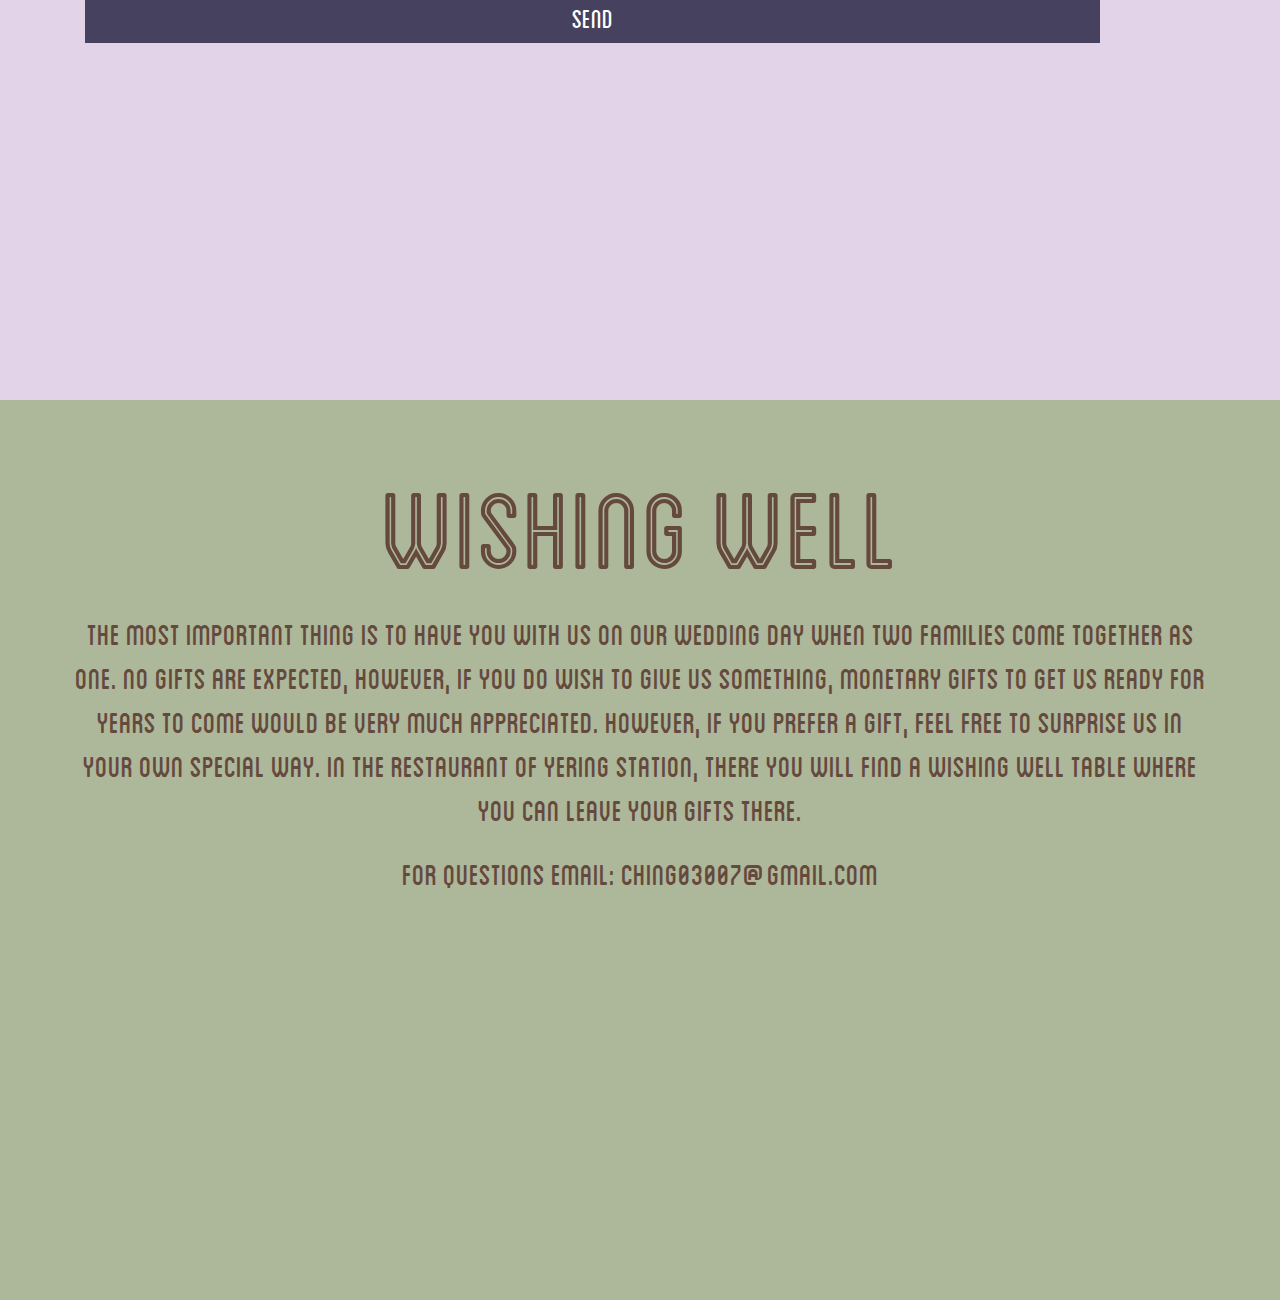
==== commit 0860e4aa: "Prep for Mobile support" ====
--- a/index.html
+++ b/index.html
@@ -19,9 +19,9 @@
 
 <!-- Links -->
 
-<link rel="stylesheet" href="style.css" media="screen,projection" type="text/css" />
 <link rel="stylesheet" href="https://maxcdn.bootstrapcdn.com/bootstrap/3.3.7/css/bootstrap.min.css" integrity="sha384-BVYiiSIFeK1dGmJRAkycuHAHRg32OmUcww7on3RYdg4Va+PmSTsz/K68vbdEjh4u" crossorigin="anonymous">
 <link href='http://fonts.googleapis.com/css?family=Pacifico' rel='stylesheet' type='text/css' />
+<link rel="stylesheet" href="style.css" media="screen,projection" type="text/css" />
 <link rel="icon" href="favicon.ico" type="image/x-icon" />
 <link rel="shortcut icon" href="favicon.ico" type="image/x-icon" />
 
@@ -72,29 +72,11 @@
 		&nbsp;
 		<div class="container">
 			<div class="text-center">
-				<h1>Yi Ching and Yeen Shuang</h1>
+				<h1>Yi Ching + Yeen Shuang</h1>
 				<h1>April 9th 2018</h1>
 			</div>
 		</div>
 	</div>
-
-  <!-- Pictures Frame -->
-
-	<!--div class="pictures slide">
-		<div class="content-box">
-			<div class="text-center"><h1>Pictures</h1></div>
-      <div class="text-center"><h1>Coming soon</h1></div>
-
-			<div class="pictures-title"><h1>Pictures</h1></div>
-
-			<h2 class="gallery-title">Click on the boxes</h2>
-
-			<div class="gallery">
-				<a class="photo one" rel="story-gallery" href="images/gallery/ss-01.jpg" title="">Photo<span></span></a>
-			</div>
-
-		</div>
-	</div-->
 
   <!-- Our Story Frame -->
 
--- a/style.css
+++ b/style.css
@@ -34,27 +34,26 @@
 
 /* FONT & TEXT STYLES */
 
+/* h1 */
+/* Default */
 h1 {
-	padding:0;
-	font-family: 'BlanchCapsInline' !important;
-	font-size:160px !important;
-  margin-top: -30px !important;
-  margin-bottom: -40px !important;
-	font-weight:normal !important;
-
-}
-
-h2{
-	font-family: 'Pacifico', 'PacificoRegular', cursive !important;
-	font-size:50px;
-	font-weight:400;
+  font-family: 'BlanchCapsInline' ;
+  font-weight:normal;
+  font-size: 12vw;
+  margin-top: -20px;
+  margin-bottom: -20px;
+}
+
+h2 {
+	font-family: 'Pacifico', 'PacificoRegular', cursive;
+	font-size:4vw;
 	font-style:normal;
-	margin:15px;
+	margin:0px;
 
 }
 
 h3 {
-	font-family: 'BlanchCapsRegular', arial !important;
+	font-family: 'BlanchCapsRegular', arial;
 	font-size:53px;
 	font-weight:normal;
 	color:#FFFFFF;
@@ -63,7 +62,7 @@
 }
 
 h4 {
-	font-family: 'BlanchCapsRegular', arial !important;
+	font-family: 'BlanchCapsRegular', arial;
 	font-size:30px;
 	font-weight:normal;
 	color:rgb(225,86,97);
@@ -71,7 +70,7 @@
 }
 
 p {
-	font-family: Arial, sans-serif !important;
+	font-family: Arial, sans-serif;
 	font-weight:normal;
 	font-size:14px;
 	line-height: 18px;
@@ -90,17 +89,7 @@
 /* site */
 
 html, body {
-	margin: 0;
-	padding: 0;
 	height:100%;
-}
-
-body {
-	margin:0; padding:0;
-	font-family:Arial, Helvetica, sans-serif;
-  background-color:#3ba7b8;
-  font-size:20px;
-  line-height:25px;
 }
 
 .container {
@@ -181,53 +170,6 @@
   font-weight:400;
   text-shadow: #000 0 0 0;
 	cursor: pointer;
-}
-
-
-/* FOOTER */
-
-#footer {
-	z-index:100;
-	position:fixed;
-	bottom:0px;
-	background-color:#383838;
-	width:240px;
-	height:50px;
-	margin:10px;
-	right:0;
-	opacity: .5;
-	filter:alpha(opacity=50);
-	-webkit-transition: opacity 0.5s;
-	-moz-transition:    opacity 0.5s;
-	-o-transition:      opacity 0.5s;
-	-ms-transition:     opacity 0.5s;
-	cursor: pointer;
-}
-#footer:hover {
-	opacity: 1;
-	filter:alpha(opacity=100);
-	}
-.social{
-	display:block;
-	margin-left:auto;
-	margin-right:auto;
-	left:0;
-	right:0;
-	width:210px;
-}
-.like {
-	float:left;
-	width:75px;
-	margin:2px 2px 2px 2px;
-	height:20px;
-	padding:13px 5px 0 0;
-}
-.tweet {
-	float:left;
-	width:75px;
-	margin:2px 2px 2px 2px;
-	height:20px;
-	padding:13px 0 0 5px;
 }
 
 /* BOTTOM NAVIGATION */
@@ -484,126 +426,6 @@
 	line-height: 40px;
 }
 
-/* PICTURES SLIDE */
-
-.pictures {
-	background-color: #9DD7AB;
-}
-
-.pictures-title {
-	display:block;
-	margin: auto;
-	position: relative;
-	text-indent: -9999px;
-	width: 320px;
-	height: 75px;
-	background: url(images/pictures.png) 0 0;
-	margin-bottom:25px;
-}
-.gallery-title{
-	font-size:35px;
-	margin-bottom:25px;
-	text-align: center;
-	color:rgb(169,169,169)
-}
-
-.gallery {
-	position:relative;
-	display:block;
-	overflow:auto;
-	margin-top:15px;
-	width:564px;
-	height:125px;
-	margin-left: auto;
-    margin-right: auto;
-    left: 0;
-    right: 0;
-}
-.photo {
-	display:block;
-	position: relative;
-	text-indent: -9999px;
-	width: 51px;
-	height: 51px;
-	background: url(images/pthumb-sprite.jpg) no-repeat;
-    float:left;
-    margin-right:5px;
-    margin-left:5px;
-    margin-top:10px;
-}
-
-.photo span {
-	position: absolute;
-	top: 0; left: 0; bottom: 0; right: 0;
-	background: url(images/pthumb-sprite.jpg) no-repeat;
-	background-position: -51px 0;
-	opacity: 0;
-	filter:alpha(opacity=0);
-	-webkit-transition: opacity 0.5s;
-	-moz-transition:    opacity 0.5s;
-	-o-transition:      opacity 0.5s;
-	-ms-transition:     opacity 0.5s;
-}
-.photo:hover span {
-	opacity: 1;
-	filter:alpha(opacity=100);
-}
-
-.gallery .one span {
-	background: url(images/pthumb-sprite.jpg) -51px 0;
-}
-.gallery .two span {
-	background: url(images/pthumb-sprite.jpg) -102px 0;
-}
-.gallery .three span {
-	background: url(images/pthumb-sprite.jpg) -153px 0;
-}
-.gallery .four span {
-	background: url(images/pthumb-sprite.jpg) -204px 0;
-}
-.gallery .five span {
-	background: url(images/pthumb-sprite.jpg) -255px 0;
-}
-.gallery .six span {
-	background: url(images/pthumb-sprite.jpg) -306px 0;
-}
-.gallery .seven span {
-	background: url(images/pthumb-sprite.jpg) -357px 0;
-}
-.gallery .eight span {
-	background: url(images/pthumb-sprite.jpg) -408px 0;
-}
-.gallery .nine span {
-	background: url(images/pthumb-sprite.jpg) -459px 0;
-}
-.gallery .ten span {
-	background: url(images/pthumb-sprite.jpg) -510px 0;
-}
-.gallery .eleven span {
-	background: url(images/pthumb-sprite.jpg) -561px 0;
-}
-.gallery .twelve span {
-	background: url(images/pthumb-sprite.jpg) -612px 0;
-}
-.gallery .thirteen span {
-	background: url(images/pthumb-sprite.jpg) -663px 0;
-}
-.gallery .fourteen span {
-	background: url(images/pthumb-sprite.jpg) -714px 0;
-}
-.gallery .fifteen span {
-	background: url(images/pthumb-sprite.jpg) -765px 0;
-}
-.gallery .sixteen span {
-	background: url(images/pthumb-sprite.jpg) -816px 0;
-}
-.gallery .seventeen span {
-	background: url(images/pthumb-sprite.jpg) -867px 0;
-}
-.gallery .eighteen span {
-	background: url(images/pthumb-sprite.jpg) -918px 0;
-}
-
 /* Wedding INFO */
 
 .info {
@@ -720,24 +542,8 @@
 	background-color: #ADB79A;
 }
 
-.party-title {
-	display:block;
-	margin: auto;
-	position: relative;
-	text-indent: -9999px;
-	width: 785px;
-	height: 75px;
-	background: url(images/title-sprites.png) 0 -150px;
-	margin-bottom:25px;
-}
-
 .party h1 {
   color: #65493D;
-}
-.party h2{
-	text-align: center;
-	color: rgb(0,138,160);
-	text-shadow: rgb(0,138,160) 0 0 0;
 }
 
 .party h3 {
@@ -749,87 +555,22 @@
   color: #65493D;
 }
 
-.wp-title{
-	font-size:50px;
-	margin-top:15px;
-	margin-right:20px;
-	float:left;
-}
-
-.party-gallery {
-	position:relative;
-	display:block;
-	overflow:auto;
-	width:427px;
-	height:60px;
-}
-.wp {
-	display:block;
-	position: relative;
-	text-indent: -9999px;
-	width: 51px;
-	height: 51px;
-	background: url(images/partythumb-sprite.jpg) no-repeat;
-    float:left;
-    margin-right:10px;
-}
-
-.wp span {
-	position: absolute;
-	top: 0; left: 0; bottom: 0; right: 0;
-	background: url(images/partythumb-sprite.jpg) no-repeat;
-	background-position: -51px 0;
-	opacity: 0;
-	filter:alpha(opacity=0);
-	-webkit-transition: opacity 0.5s;
-	-moz-transition:    opacity 0.5s;
-	-o-transition:      opacity 0.5s;
-	-ms-transition:     opacity 0.5s;
-}
-.wp:hover span {
-	opacity: 1;
-	filter:alpha(opacity=100);
-}
-
 /* RSVP */
 
 .rsvp {
 	background-color: #E3D3E8;
 }
 
-.rsvp-title {
-	display:block;
-	margin: auto;
-	position: relative;
-	text-indent: -9999px;
-	width: 785px;
-	height: 75px;
-	background: url(images/title-sprites.png) 0 -225px;
-	margin-bottom:25px;
-}
-
 .rsvp h1 {
   color: #45415E;
 }
 
-.rsvp h2{
-	text-align: center;
-	color:#FFFFFF;
-	text-shadow: rgb(0,138,160) 0 0 0;
-}
 .rsvp-now{
 	display:block;
 	margin:0 auto;
 	margin-top:30px;
 	width:780px;
 	height:240px;
-}
-.form-data {
-  padding-top: 20px;
-  padding-bottom: 20px;
-	width:100%;
-	height:240px;
-	margin-top:0px;
 }
 
 form {
@@ -853,34 +594,12 @@
 input {
   border-width: 0px;
 }
-.guest-name span{
-	color:rgb(248,191,84);
-}
-
-#name-form{
+
+
+#name-form, #guest-form, #attending-form {
 	width:300px;
 	font-size:33px;
 	color:#4a4a4a;
-}
-#guest-form{
-	width:300px;
-	font-size:33px;
-	color:#4a4a4a;
-}
-#attending-form{
-	width:300px;
-	font-size:33px;
-	color:#4a4a4a;
-}
-
-.submit-container {
-	position:relative;
-	width:205px;
-	margin-top:0px;
-	margin-bottom:0px;
-	margin-left:55px;
-	margin-right:0px;
-	float:left;
 }
 
 .submit{
@@ -888,6 +607,7 @@
 	padding:0;
   width: 100%;
 }
+
 .submit-btn{
 	position:relative;
 	padding: 0px 53px 0px 53px;
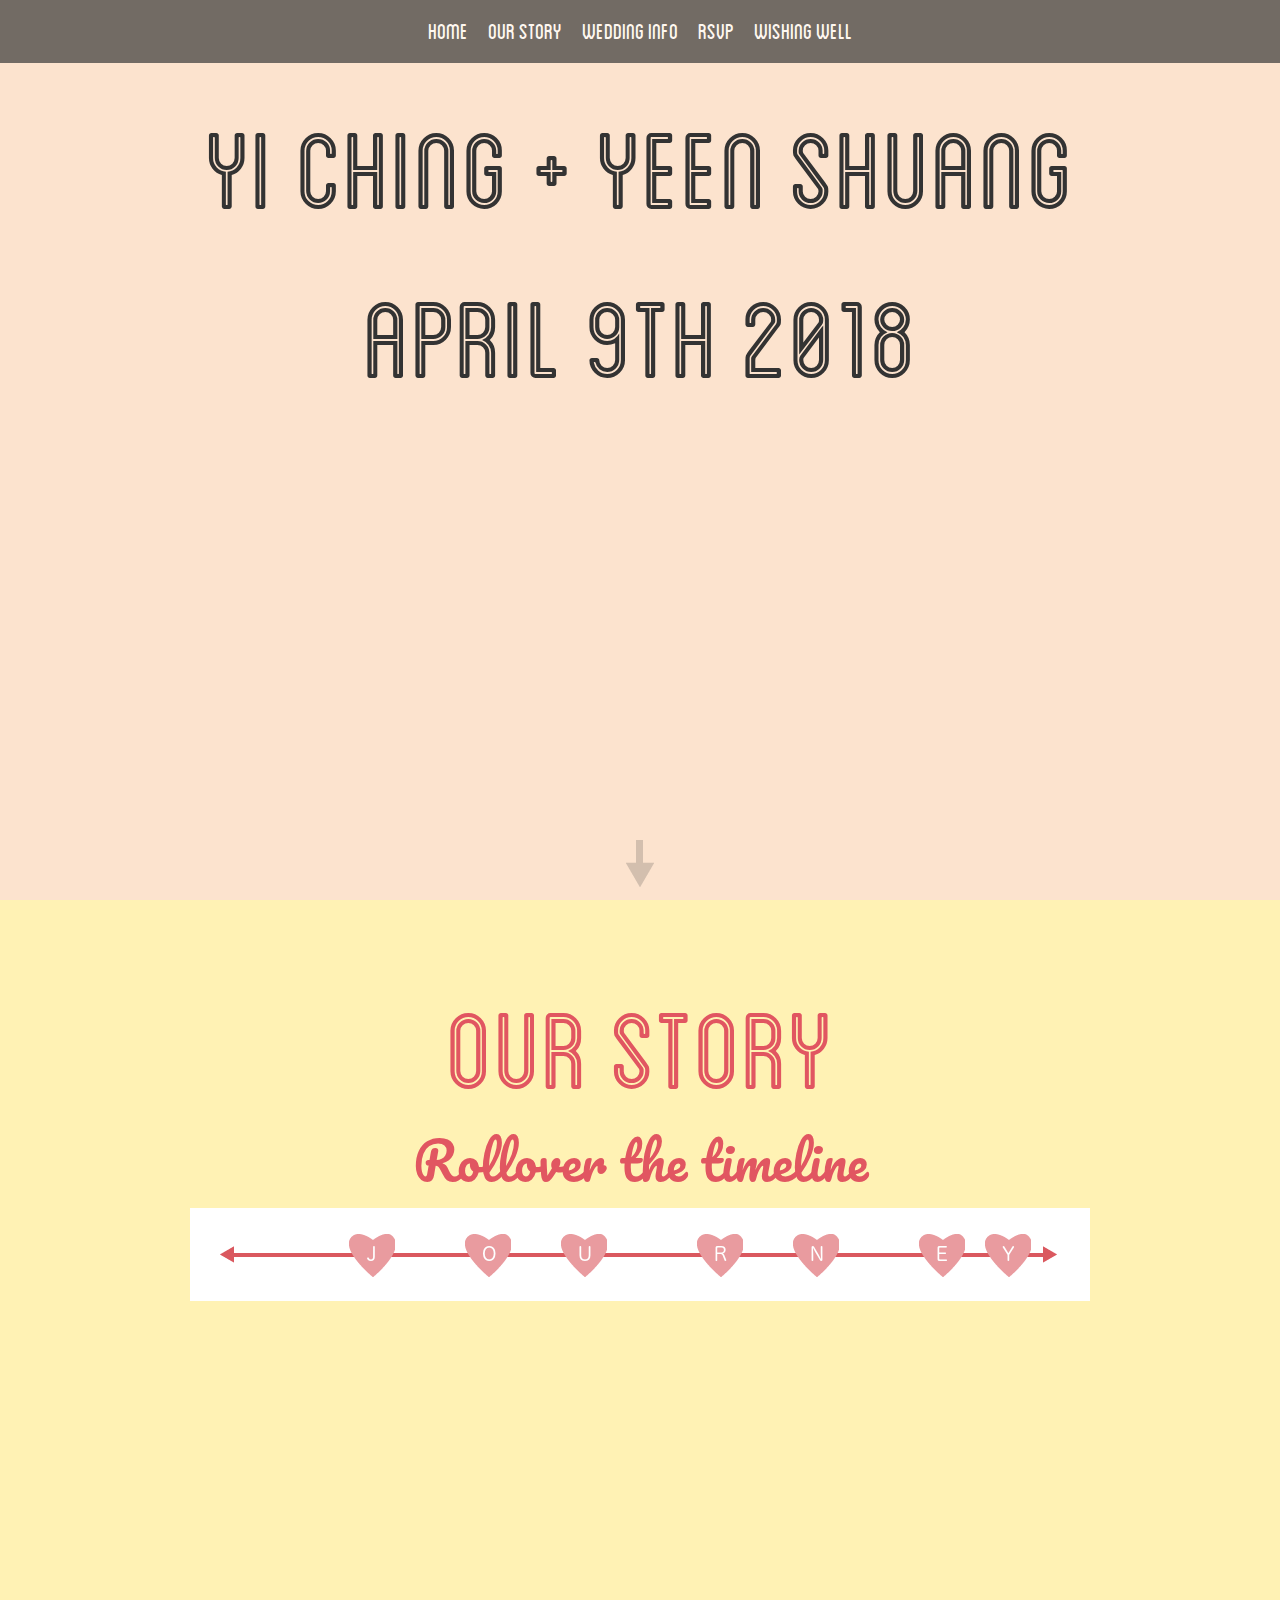
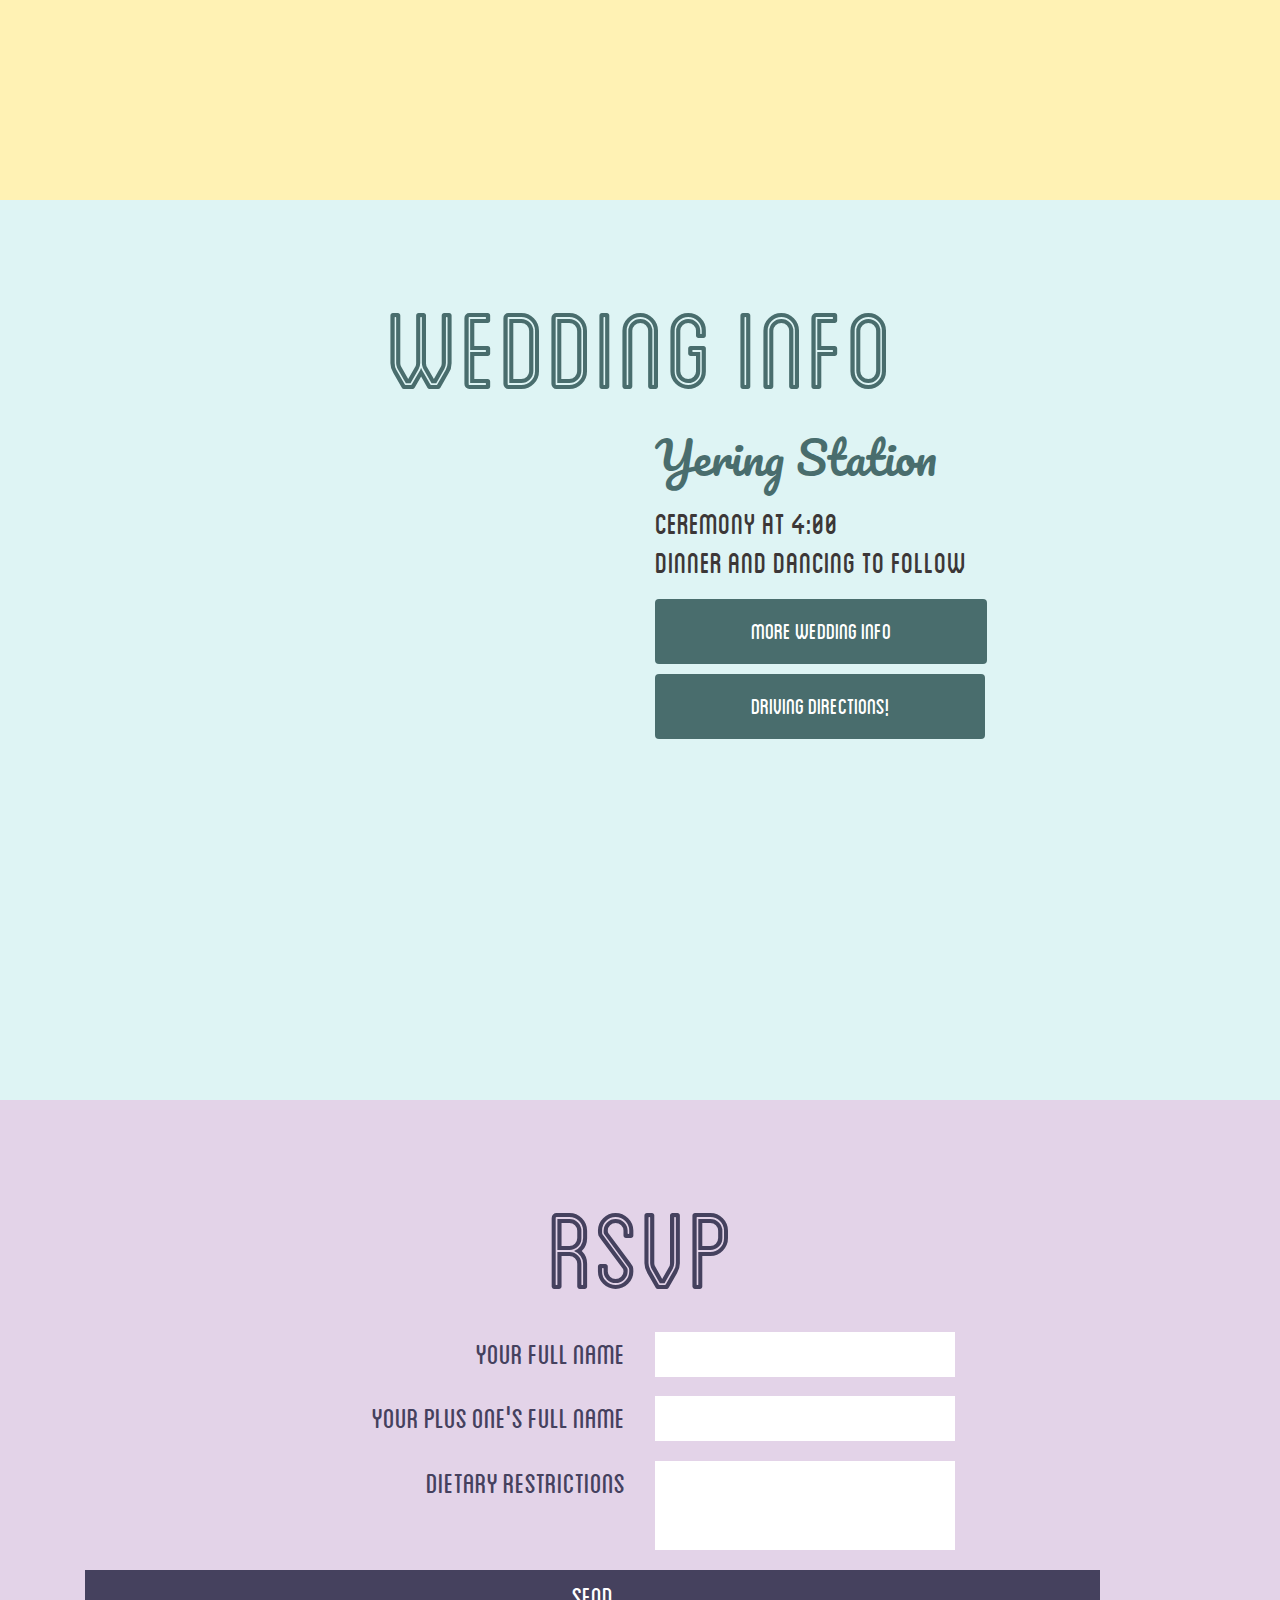
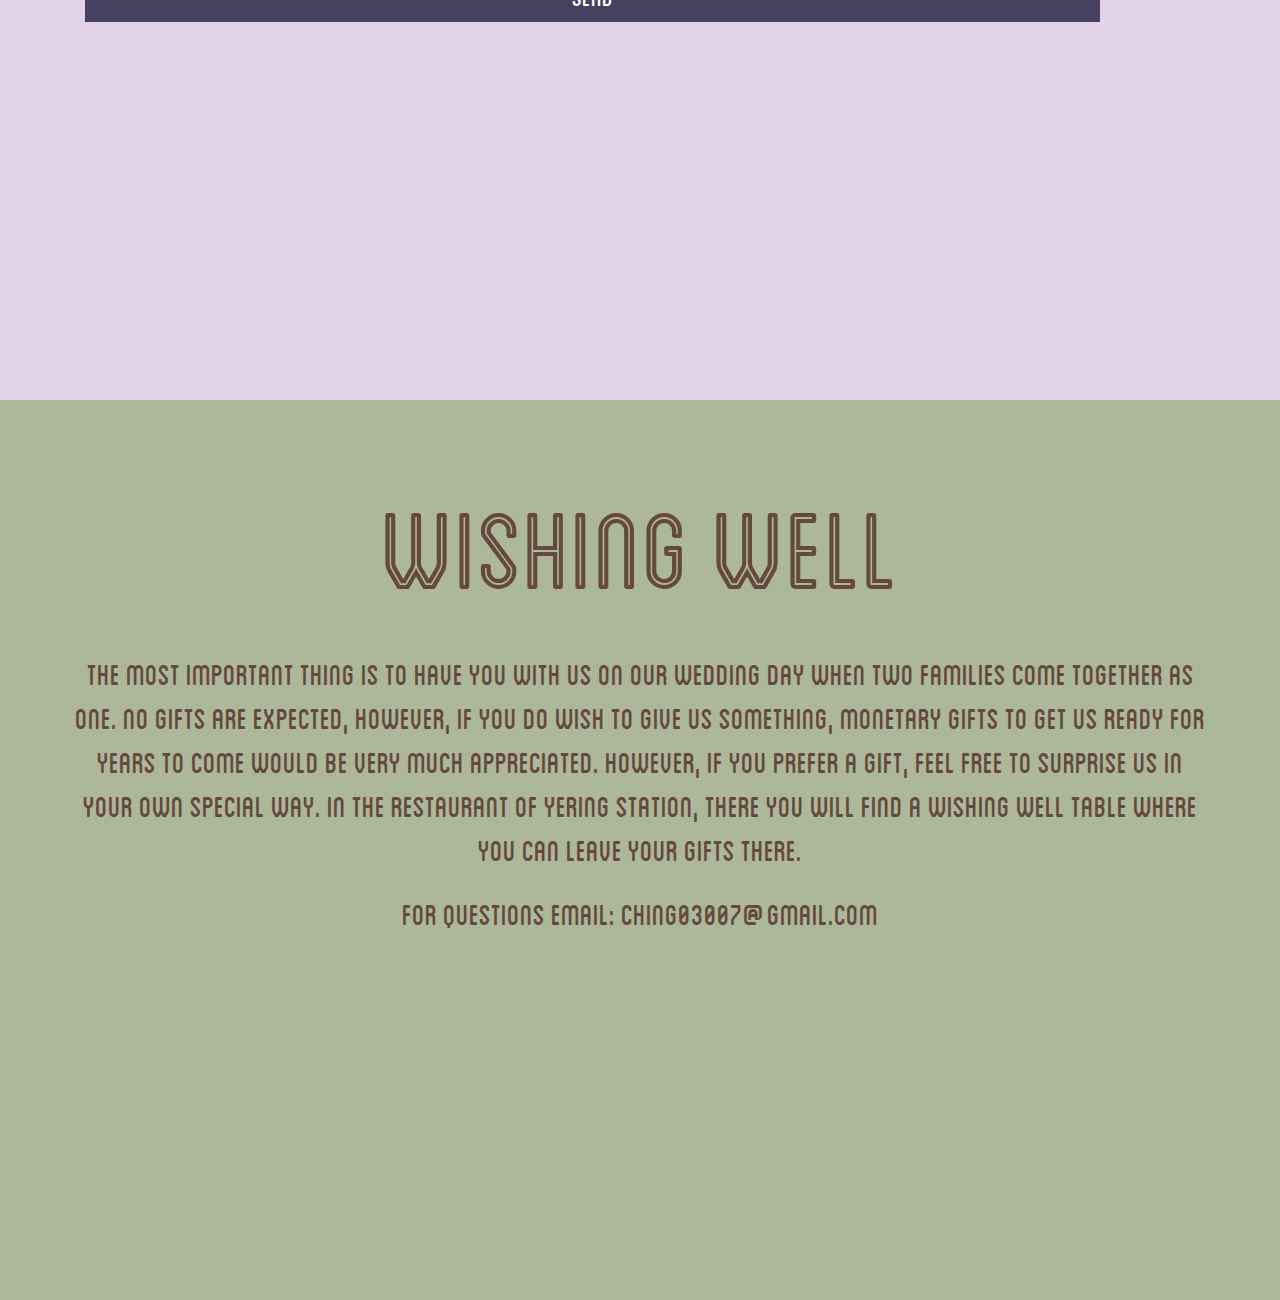
==== commit 99895bd4: "More mobile support" ====
--- a/index.html
+++ b/index.html
@@ -71,8 +71,9 @@
 	<div class="home slide">
 		&nbsp;
 		<div class="container">
-			<div class="text-center">
-				<h1>Yi Ching + Yeen Shuang</h1>
+			<div class="text-center home-title">
+				<h1 class="home-big">Yi Ching + Yeen Shuang</h1>
+        <h1 class="home-small">Yi Ching <br> + <br> Yeen Shuang</h1>
 				<h1>April 9th 2018</h1>
 			</div>
 		</div>
@@ -131,6 +132,60 @@
 		<div class="container">
 
 			<div class="text-center"><h1>Wedding Info</h1></div>
+
+      <div class="col-xs-12 info-content-small">
+        <div class="text-center">
+          <h2>Yering Station</h2>
+          <h3>Ceremony at 4:00</h3>
+          <h3>Dinner and dancing to follow</h3>
+        </div>
+
+        <div class="more-info text-center">
+          <button type="button" class="btn" id="getmore-info" data-toggle="modal" data-target="#myModal">
+            More Wedding Info
+          </button>
+        </div>
+        <div class="get-directions text-center">
+          <a href="https://goo.gl/jTrgJt" target="_blank" class="btn">Driving Directions!</a>
+        </div>
+
+        <!-- Modal -->
+        <div class="modal" id="myModal" tabindex="-1" role="dialog" aria-labelledby="myModalLabel">
+          <div class="modal-dialog" role="document">
+            <div class="modal-content">
+              <div class="modal-header">
+                <button type="button" class="close" data-dismiss="modal" aria-label="Close"><span aria-hidden="true">&times;</span></button>
+                <h4 class="modal-title" id="myModalLabel">More Wedding Details</h4>
+              </div>
+              <div class="modal-body">
+                <p>The ceremony will begin at 4:00pm and will take place outside, weather permitting.  Dinner and dancing will follow shortly after. <p>
+                <p>Dress code: FORMAL</p>
+
+                <div class="line-seperator"></div>
+
+                <p>Yering Station is located in Yarra Valley, about an hour East of Melbourne's central business district. Please allow approximately 60 minutes travel time to reach Yering Station if leaving from Melbourne. </p>
+                <p>Ample prarking will be available on site.</p>
+
+                <div class="line-seperator"></div>
+
+                <p>If you are joining us from out of town, you may wish to book a hotel reservation. We recommend the following as they are closer to the venue, these include:</p>
+                <p>
+                •	<a href="https://chateauyering.com.au/" target="_blank">Chateau Yering House Hotel</a> (42 Melba Hwy, Yering VIC 3770, +03 9237 3333)<br />
+                •	<a href="http://www.yarravalleylodge.com/" target="_blank">Yarra Valley Lodge</a> (2 Heritage Ave, Chirnside Park VIC 3116, +03 9760 3333)<br />
+                •	<a href="http://www.balgownieestate.com.au/" target="_blank">Balgownie Estate Resort</a> (1309 Melba Hwy, Yarra Glen VIC 3775, +03 9730 0700)</p>
+                <div class="line-seperator"></div>
+                <p>Any questions, comments, concerns, playlist requests, or accommodation inquiries, feel free to contact
+                Yi Ching (<a href="mailto:ching03007@hotmail.com">ching03007@hotmail.com</a> +61430744524)
+                or Yeen Shuang: (<a href="mailto:tiramisu88@hotmail.com">tiramisu88@hotmail.com</a> +61413129654)</p>
+
+              </div>
+              <div class="modal-footer">
+                <button type="button" class="btn btn-default" data-dismiss="modal">Close</button>
+              </div>
+            </div>
+          </div>
+        </div>
+      </div>
 
       <div class="row">
         <div class="col-xs-5 col-xs-offset-1 map">
@@ -138,7 +193,7 @@
 
         </div>
 
-        <div class="col-xs-6 info-content">
+        <div class="col-xs-6 info-content-big">
           <h2>Yering Station</h2>
           <h3>Ceremony at 4:00</h3>
           <h3>Dinner and dancing to follow</h3>
@@ -188,8 +243,6 @@
               </div>
             </div>
           </div>
-
-
         </div>
 			</div>
 
--- a/style.css
+++ b/style.css
@@ -40,8 +40,8 @@
   font-family: 'BlanchCapsInline' ;
   font-weight:normal;
   font-size: 12vw;
-  margin-top: -20px;
-  margin-bottom: -20px;
+  margin-top: 0px;
+  margin-bottom: 0px;
 }
 
 h2 {
@@ -146,6 +146,23 @@
 @media (min-width : 768px) {
   .form-horizontal .control-label {
     padding-top: 0px !important;
+  }
+
+  .home-small {
+    display: none;
+  }
+}
+
+@media (max-width : 768px) {
+  .home-title > h1 {
+    font-size: 90px;
+  }
+
+  .home-big {
+    display: none;
+  }
+  .home-small {
+    font-size: 30px;
   }
 }
 
@@ -428,6 +445,26 @@
 
 /* Wedding INFO */
 
+@media (min-width : 1200px) {
+  .info-content-small {
+    display: none;
+  }
+}
+
+@media (max-width : 1200px) {
+  .map, .info-content-big {
+    display: none;
+  }
+
+  .info-content-small > .text-center > h2 {
+    margin-top: 20px;
+    margin-bottom:40px;
+  }
+  .info-content-small h3 {
+    margin-bottom: -5px;
+  }
+}
+
 .info {
 	background-color: #DEF4F4;
 }
@@ -451,22 +488,34 @@
   color: #496d6d;
 }
 
-.info-content h2 {
+.info-content-big h2 {
 	margin-left:0;
 	margin-bottom:20px;
   font-size: 45px;
 	color:#496d6d;
 }
-.info-content h3 {
+.info-content-big h3 {
   margin: 0px;
   margin-bottom: -5px;
   font-size: 40px;
   color: #3c3737;
 }
+
+.info-content-small h2 {
+	margin-left:0;
+	margin-bottom:20px;
+  font-size: 45px;
+	color:#496d6d;
+}
+.info-content-small h3 {
+  margin: 0px;
+  margin-bottom: -5px;
+  font-size: 40px;
+  color: #3c3737;
+}
+
 .more-info{
-	clear:both;
   margin-top:20px;
-	width:420px;
 }
 #inline1 {
 	padding:25px;
@@ -484,9 +533,9 @@
 	background:#bbbbbb;
 }
 .get-directions{
-	clear:both;
 	margin-top:10px;
-	width:420px;
+  margin-left: auto;
+  margin-right: auto;
 }
 .btn{
 	background-color: #496d6d;
@@ -551,6 +600,18 @@
   color: #65493D;
 }
 
+@media (max-width : 768px) {
+  .party h3 {
+    font-size: 28px;
+  }
+}
+
+@media (min-width: 768px) and (max-width: 1024px) {
+  .party h3 {
+    font-size: 35px;
+  }
+}
+
 .party h3 > a {
   color: #65493D;
 }
@@ -567,23 +628,20 @@
 
 .rsvp-now{
 	display:block;
-	margin:0 auto;
-	margin-top:30px;
-	width:780px;
-	height:240px;
-}
-
-form {
-  margin-top: 30px;
+}
+
+.form-group {
+  margin-left: 0px !important;
+  margin-right: 0px !important;
 }
 
 label {
-	text-align: right !important;
+	text-align: right;
 	font-family: 'BlanchCapsRegular', arial;
-	font-size:43px;
+	font-size:38px;
 	font-weight:normal;
 	color:#45415E;
-	margin:0px 0px 0px 0;
+  margin-top: -5px;
 }
 
 textarea {
@@ -598,7 +656,7 @@
 
 #name-form, #guest-form, #attending-form {
 	width:300px;
-	font-size:33px;
+	font-size:30px;
 	color:#4a4a4a;
 }
 
@@ -610,7 +668,6 @@
 
 .submit-btn{
 	position:relative;
-	padding: 0px 53px 0px 53px;
 	margin-left:0;
 	margin-right:0;
 	margin-bottom:0;
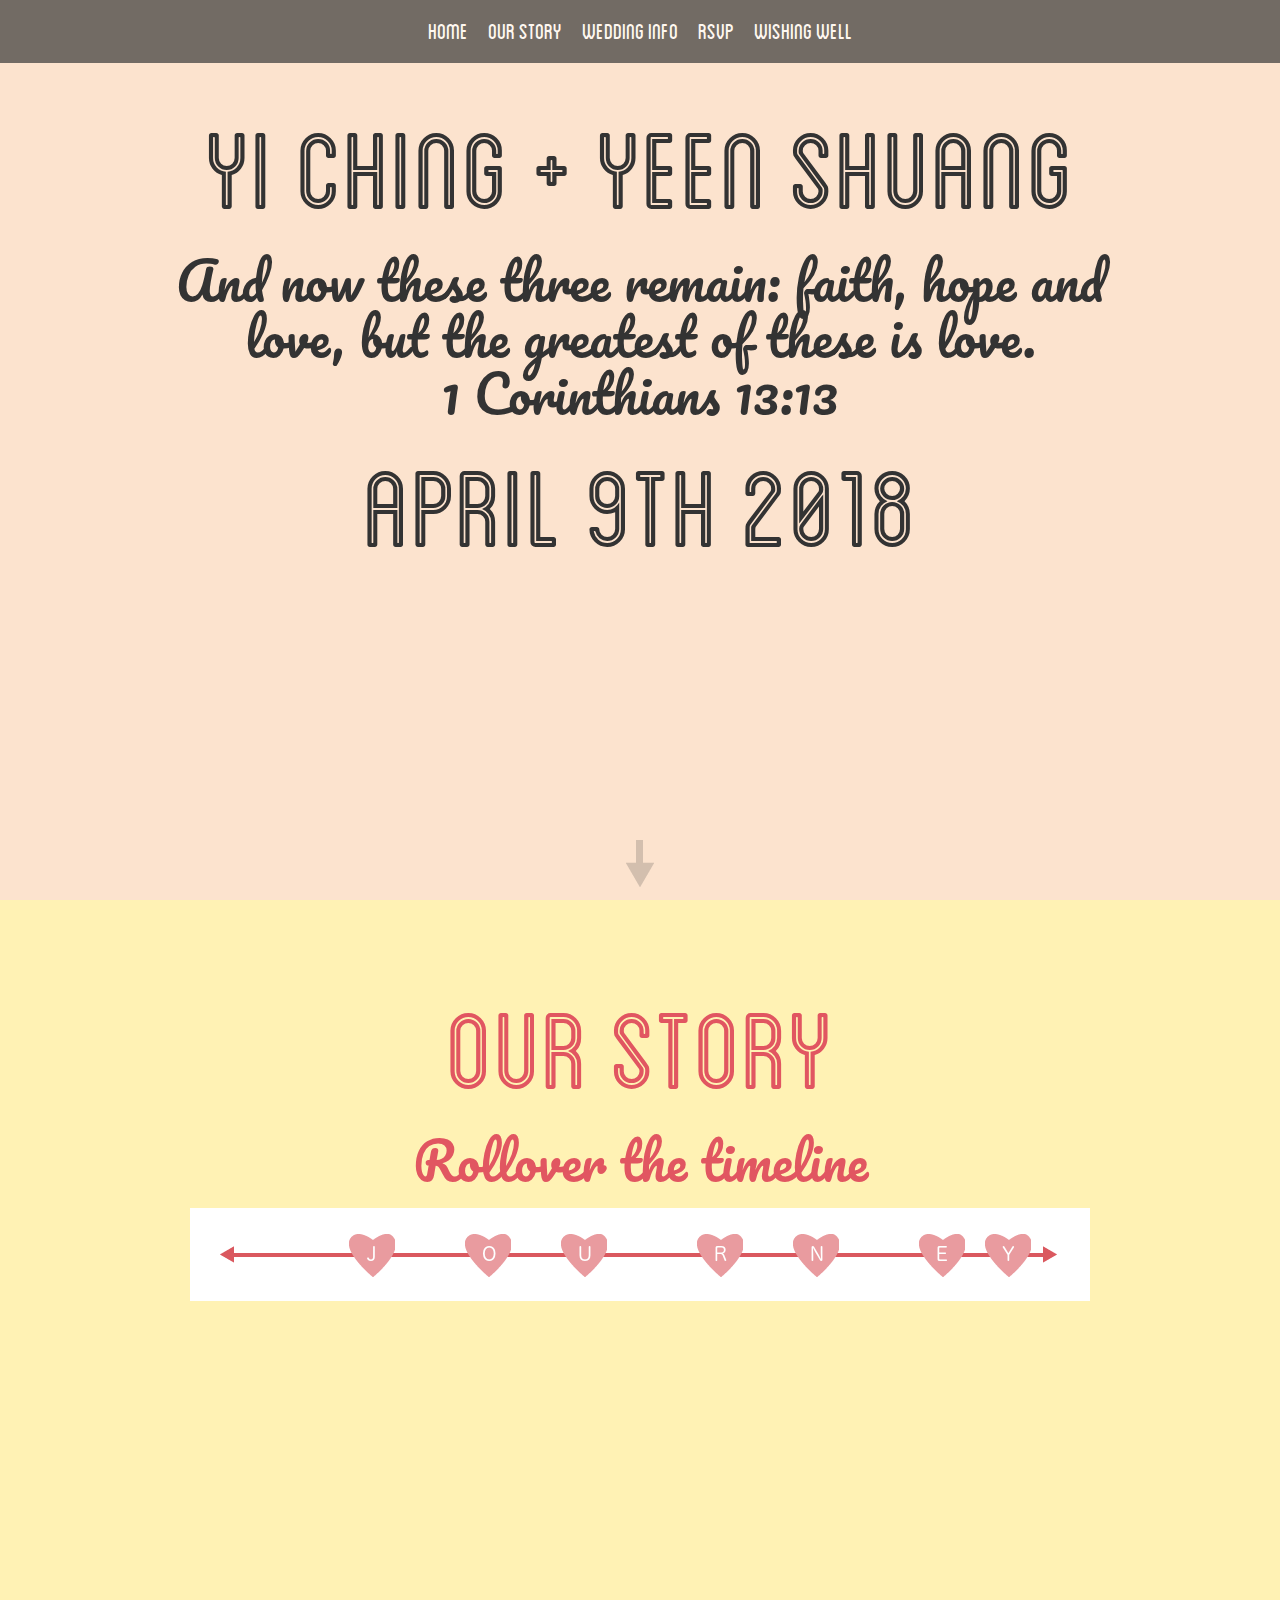
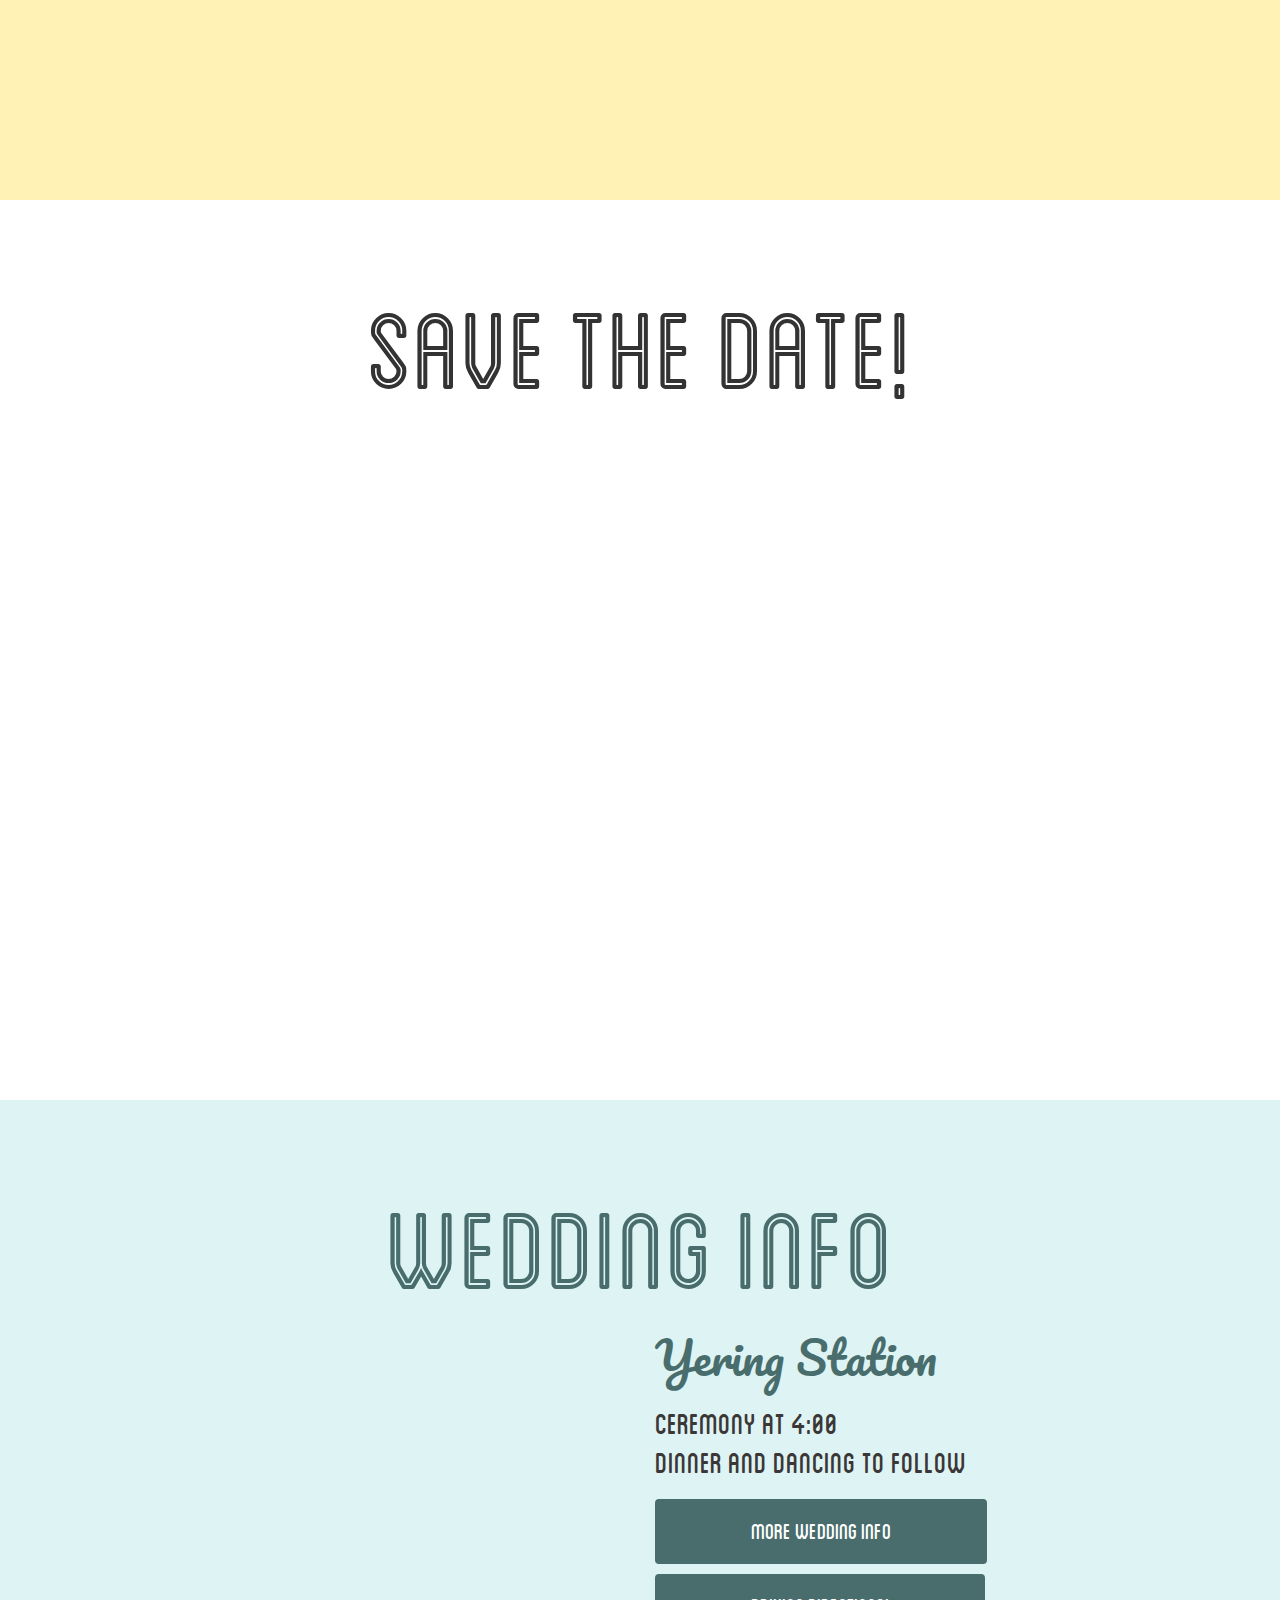
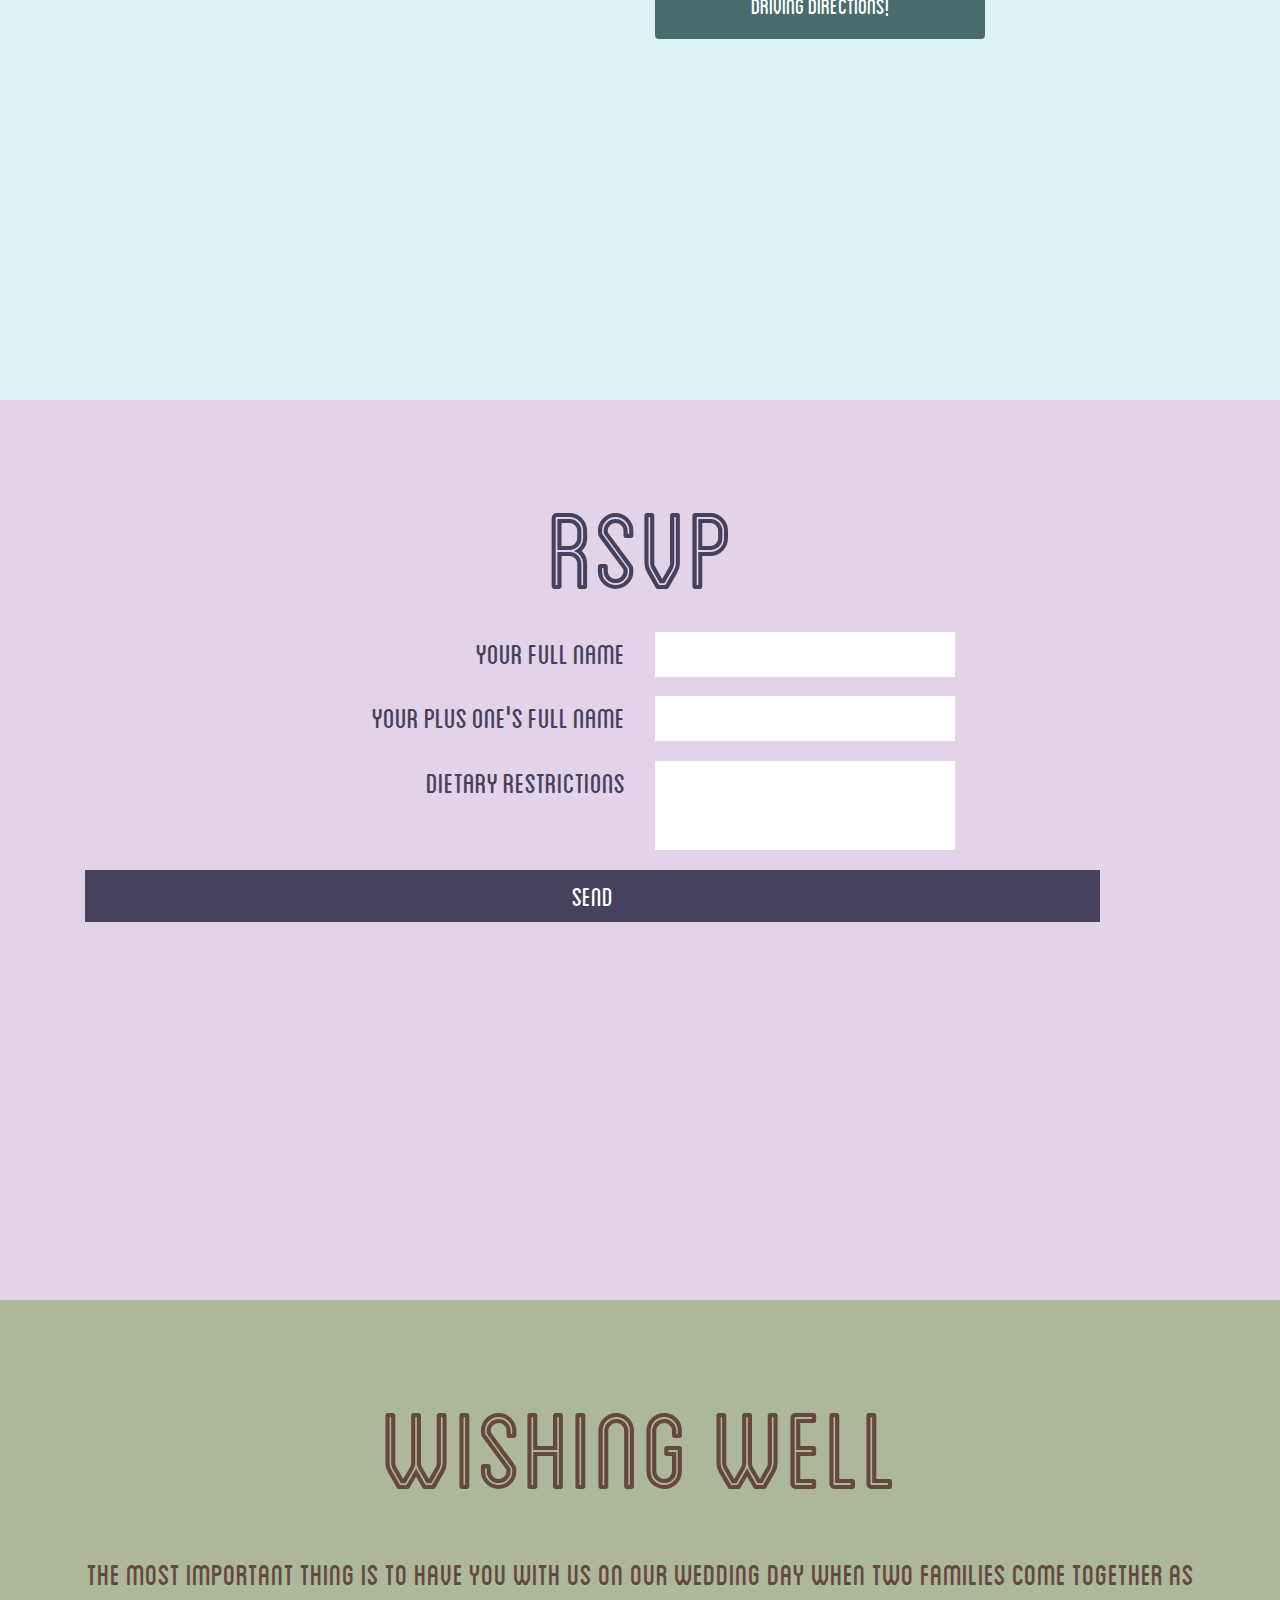
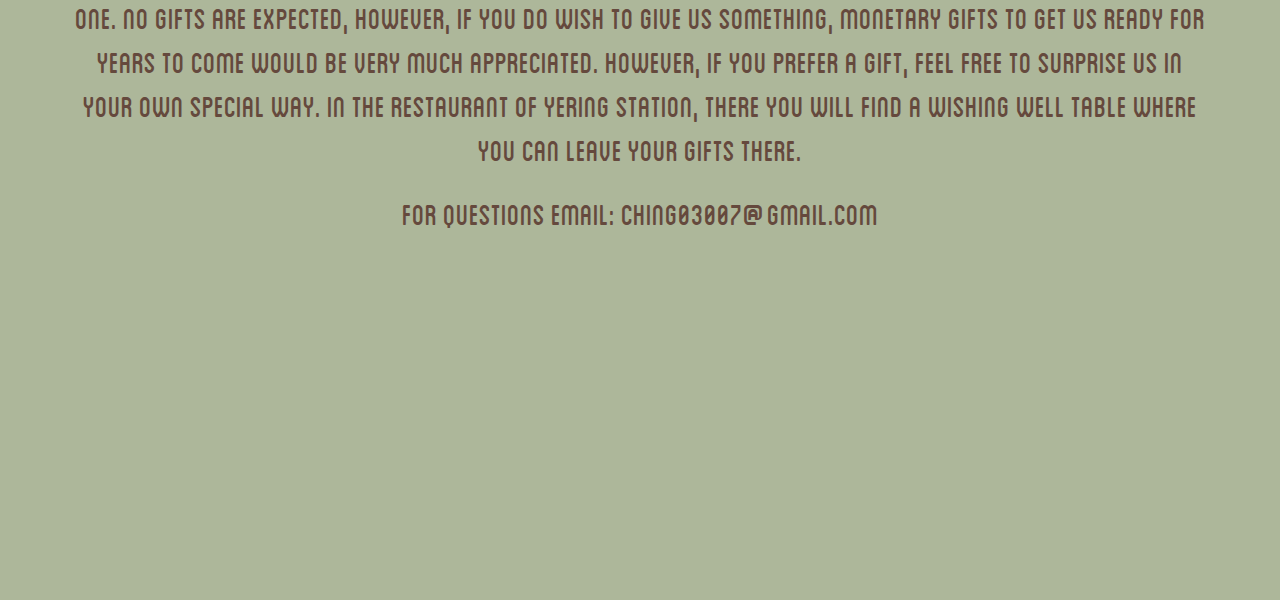
==== commit 32843de9: "Add video and bible verse" ====
--- a/index.html
+++ b/index.html
@@ -74,7 +74,8 @@
 			<div class="text-center home-title">
 				<h1 class="home-big">Yi Ching + Yeen Shuang</h1>
         <h1 class="home-small">Yi Ching <br> + <br> Yeen Shuang</h1>
-				<h1>April 9th 2018</h1>
+        <h2 class="home-bible">And now these three remain: faith, hope and <br> love, but the greatest of these is love. <br> 1 Corinthians 13:13 </h2>
+				<h1 class="home-date">April 9th 2018</h1>
 			</div>
 		</div>
 	</div>
@@ -86,44 +87,106 @@
 
 			<div class="text-center"><h1>Our Story</h1></div>
 
-			<h2>Rollover the timeline</h2>
-
-			<div class="timeline col-xs-12">
-
-
-				<div class="highlights">
-					<a class="heart first">Highlight 1<span></span></a>
-					<h4><span>???-2010</span><br />YI CHING & YEEN SHUANG GREW UP IN THE SAME CHURCH, BACK IN BATU PAHAT, MALAYSIA. THEY KNEW EACH OTHER’S ‘EXISTENCE’ IN THE CHURCH BUT NEVER WAS A CHEMISTRY GOING ON BETWEEN THEM.</h4>
-				</div>
-				<div class="highlights">
-					<a class="heart second">Highlight 2<span></span></a>
-					<h4><span>24 DECEMBER 2011</span><br />YI CHING & YEEN SHUANG FIRST LAID EYES ON ONE ANOTHER AT A CHURCH CHRISTMAS EVE PARTY. HAVING CHARMED BY YEEN SHUANG’S BEAUTY AND HER UNIQUE PERSONALITY, YI CHING ASKED YEEN SHUANG OUT BEFORE THEY SAID GOODBYE. </h4>
-				</div>
-				<div class="highlights">
-					<a class="heart third">Highlight 3<span></span></a>
-					<h4><span>27 DECEMBER 2011</span><br />IT WAS ‘ALVIN AND THE CHIPMUNKS’, THEY WATCHED. AFTER THE MOVIE, BEFORE HEADING TO A RESTAURANT FOR DINNER, IN YI CHING’S CAR, WITH A BUNCH OF BEAUTIFUL RED ROSES ON HIS HANDS, YI CHING WAS BRAVE ENOUGH TO ASK YEEN SHUANG TO BE HIS GIRLFRIEND. THIS HAD HIT YEEN SHUANG WITH A TOTAL SHOCK AS SHE BARELY KNOWS YI CHING AT THAT TIME. HIS SINCERE AND BRAVE ACTION DID NOT WIN HIM YEEN SHUANG’S HEART, BUT WAS GIVEN AN OVERNIGHT CONSIDERATION INSTEAD. </h4>
-				</div>
-				<div class="highlights">
-					<a class="heart fourth">Highlight 4<span></span></a>
-          <h4><span>28 DECEMBER 2011</span><br />SHE SAID <i>YES</i>. YEEN SHUANG WAS OFFICIALLY YI CHING’S GIRLFRIEND!!!</h4>
-				</div>
-				<div class="highlights">
-					<a class="heart fifth">Highlight 5<span></span></a>
-					<h4><span>2011-2016</span><br />MANY THINGS HAPPENED DURING THIS PERIOD OF TIME, GOOD AND BAD ALIKE. THERE WERE COUNTLESS MOMENTS OF LAUGH AND TEAR. BUT NEVER WAS A MOMENT THEY HAVE THOUGHT OF LETTING GO OF EACH OTHER BECAUSE GOD, THEIR HEAVENLY FATHER, THE PROTECTOR OF THEIR RELATIONSHIP IS IN CONTROL. </h4>
-				</div>
-				<div class="highlights">
-					<a class="heart sixth">Highlight 6<span></span></a>
-					<h4><span>4 MARCH 2016</span><br />AFTER A LONG FLIGHT FROM MALAYSIA TO MELBOURNE, IN THE HOTEL ROOM, AGAIN WITH A BUNCH OF BEAUTIFUL RED ROSES PLUS A STUNNING DIAMOND RING ON HIS HANDS, YI CHING NERVOUSLY PROPOSED TO YEEN SHUANG, AND SHE SAID YES.</h4>
-				</div>
-				<div class="highlights">
-					<a class="heart seventh">Highlight 7<span></span></a>
-					<h4><span>5 MARCH 2017</span><br />WEDDING STRESS BEGINS... MANY CHALLENGES TO BE EXPECTED BUT MANY GOOD THINGS WILL YEILD FROM THEM. </h4>
-				</div>
-
-			</div>
-
-		</div>
-	</div>
+      <div class="story-small">
+
+        <h2>Rollover the timeline</h2>
+        <div>
+
+          <!-- Nav tabs -->
+          <ul class="nav nav-tabs" role="tablist">
+            <li role="presentation"><a href="#j" aria-controls="j" role="tab" data-toggle="tab" class="heart-small first-small"></a></li>
+            <li role="presentation"><a href="#o" aria-controls="o" role="tab" data-toggle="tab" class="heart-small second-small"></a></li>
+            <li role="presentation"><a href="#u" aria-controls="u" role="tab" data-toggle="tab" class="heart-small third-small"></a></li>
+            <li role="presentation"><a href="#r" aria-controls="r" role="tab" data-toggle="tab" class="heart-small fourth-small"></a></li>
+            <li role="presentation"><a href="#n" aria-controls="n" role="tab" data-toggle="tab" class="heart-small fifth-small"></a></li>
+            <li role="presentation"><a href="#e" aria-controls="e" role="tab" data-toggle="tab" class="heart-small sixth-small"></a></li>
+            <li role="presentation"><a href="#y" aria-controls="y" role="tab" data-toggle="tab" class="heart-small seventh-small"></a></li>
+          </ul>
+
+          <!-- Tab panes -->
+          <div class="tab-content">
+            <div role="tabpanel" class="tab-pane" id="j">
+              <h4><span>???-2010</span><br />YI CHING & YEEN SHUANG GREW UP IN THE SAME CHURCH, BACK IN BATU PAHAT, MALAYSIA. THEY KNEW EACH OTHER'S 'EXISTENCE' IN THE CHURCH BUT NEVER WAS A CHEMISTRY GOING ON BETWEEN THEM.</h4>
+            </div>
+            <div role="tabpanel" class="tab-pane" id="o">
+              <h4><span>24 DECEMBER 2011</span><br />YI CHING & YEEN SHUANG FIRST LAID EYES ON ONE ANOTHER AT A CHURCH CHRISTMAS EVE PARTY. HAVING CHARMED BY YEEN SHUANG'S BEAUTY AND HER UNIQUE PERSONALITY, YI CHING ASKED YEEN SHUANG OUT BEFORE THEY SAID GOODBYE. </h4>
+            </div>
+            <div role="tabpanel" class="tab-pane too-long" id="u">
+              <h4><span>27 DECEMBER 2011</span><br />IT WAS 'ALVIN AND THE CHIPMUNKS', THEY WATCHED. AFTER THE MOVIE, BEFORE HEADING TO A RESTAURANT FOR DINNER, IN YI CHING'S CAR, WITH A BUNCH OF BEAUTIFUL RED ROSES ON HIS HANDS, YI CHING WAS BRAVE ENOUGH TO ASK YEEN SHUANG TO BE HIS GIRLFRIEND. THIS HAD HIT YEEN SHUANG WITH A TOTAL SHOCK AS SHE BARELY KNOWS YI CHING AT THAT TIME. HIS SINCERE AND BRAVE ACTION DID NOT WIN HIM YEEN SHUANG'S HEART, BUT WAS GIVEN AN OVERNIGHT CONSIDERATION INSTEAD. </h4>
+            </div>
+            <div role="tabpanel" class="tab-pane" id="r">
+              <h4><span>28 DECEMBER 2011</span><br />SHE SAID <i>YES</i>. YEEN SHUANG WAS OFFICIALLY YI CHING'S GIRLFRIEND!!!</h4>
+            </div>
+            <div role="tabpanel" class="tab-pane" id="n">
+              <h4><span>2011-2016</span><br />MANY THINGS HAPPENED DURING THIS PERIOD OF TIME, GOOD AND BAD ALIKE. THERE WERE COUNTLESS MOMENTS OF LAUGH AND TEAR. BUT NEVER WAS A MOMENT THEY HAVE THOUGHT OF LETTING GO OF EACH OTHER BECAUSE GOD, THEIR HEAVENLY FATHER, THE PROTECTOR OF THEIR RELATIONSHIP IS IN CONTROL. </h4>
+            </div>
+            <div role="tabpanel" class="tab-pane" id="e">
+              <h4><span>4 MARCH 2016</span><br />AFTER A LONG FLIGHT FROM MALAYSIA TO MELBOURNE, IN THE HOTEL ROOM, AGAIN WITH A BUNCH OF BEAUTIFUL RED ROSES PLUS A STUNNING DIAMOND RING ON HIS HANDS, YI CHING NERVOUSLY PROPOSED TO YEEN SHUANG, AND SHE SAID YES.</h4>
+            </div>
+            <div role="tabpanel" class="tab-pane" id="y">
+              <h4><span>5 MARCH 2017</span><br />WEDDING STRESS BEGINS... MANY CHALLENGES TO BE EXPECTED BUT MANY GOOD THINGS WILL YEILD FROM THEM. </h4>
+            </div>
+          </div>
+
+        </div>
+      </div>
+
+      <div class="story-big">
+        <h2>Rollover the timeline</h2>
+
+        <div class="timeline col-xs-12">
+
+
+          <div class="highlights">
+            <a class="heart-big first-big">Highlight 1<span></span></a>
+            <h4><span>???-2010</span><br />YI CHING & YEEN SHUANG GREW UP IN THE SAME CHURCH, BACK IN BATU PAHAT, MALAYSIA. THEY KNEW EACH OTHER'S 'EXISTENCE' IN THE CHURCH BUT NEVER WAS A CHEMISTRY GOING ON BETWEEN THEM.</h4>
+          </div>
+          <div class="highlights">
+            <a class="heart-big second-big">Highlight 2<span></span></a>
+            <h4><span>24 DECEMBER 2011</span><br />YI CHING & YEEN SHUANG FIRST LAID EYES ON ONE ANOTHER AT A CHURCH CHRISTMAS EVE PARTY. HAVING CHARMED BY YEEN SHUANG'S BEAUTY AND HER UNIQUE PERSONALITY, YI CHING ASKED YEEN SHUANG OUT BEFORE THEY SAID GOODBYE. </h4>
+          </div>
+          <div class="highlights">
+            <a class="heart-big third-big">Highlight 3<span></span></a>
+            <h4><span>27 DECEMBER 2011</span><br />IT WAS 'ALVIN AND THE CHIPMUNKS', THEY WATCHED. AFTER THE MOVIE, BEFORE HEADING TO A RESTAURANT FOR DINNER, IN YI CHING'S CAR, WITH A BUNCH OF BEAUTIFUL RED ROSES ON HIS HANDS, YI CHING WAS BRAVE ENOUGH TO ASK YEEN SHUANG TO BE HIS GIRLFRIEND. THIS HAD HIT YEEN SHUANG WITH A TOTAL SHOCK AS SHE BARELY KNOWS YI CHING AT THAT TIME. HIS SINCERE AND BRAVE ACTION DID NOT WIN HIM YEEN SHUANG'S HEART, BUT WAS GIVEN AN OVERNIGHT CONSIDERATION INSTEAD. </h4>
+          </div>
+          <div class="highlights">
+            <a class="heart-big fourth-big">Highlight 4<span></span></a>
+            <h4><span>28 DECEMBER 2011</span><br />SHE SAID <i>YES</i>. YEEN SHUANG WAS OFFICIALLY YI CHING'S GIRLFRIEND!!!</h4>
+          </div>
+          <div class="highlights">
+            <a class="heart-big fifth-big">Highlight 5<span></span></a>
+            <h4><span>2011-2016</span><br />MANY THINGS HAPPENED DURING THIS PERIOD OF TIME, GOOD AND BAD ALIKE. THERE WERE COUNTLESS MOMENTS OF LAUGH AND TEAR. BUT NEVER WAS A MOMENT THEY HAVE THOUGHT OF LETTING GO OF EACH OTHER BECAUSE GOD, THEIR HEAVENLY FATHER, THE PROTECTOR OF THEIR RELATIONSHIP IS IN CONTROL. </h4>
+          </div>
+          <div class="highlights">
+            <a class="heart-big sixth-big">Highlight 6<span></span></a>
+            <h4><span>4 MARCH 2016</span><br />AFTER A LONG FLIGHT FROM MALAYSIA TO MELBOURNE, IN THE HOTEL ROOM, AGAIN WITH A BUNCH OF BEAUTIFUL RED ROSES PLUS A STUNNING DIAMOND RING ON HIS HANDS, YI CHING NERVOUSLY PROPOSED TO YEEN SHUANG, AND SHE SAID YES.</h4>
+          </div>
+          <div class="highlights">
+            <a class="heart-big seventh-big">Highlight 7<span></span></a>
+            <h4><span>5 MARCH 2017</span><br />WEDDING STRESS BEGINS... MANY CHALLENGES TO BE EXPECTED BUT MANY GOOD THINGS WILL YEILD FROM THEM. </h4>
+          </div>
+
+        </div>
+      </div>
+
+		</div>
+  </div>
+
+  <!-- save the date! -->
+
+  <div class="journey slide">
+    <div class="container">
+      <div class="text-center"><h1>Save the date!</h1></div>
+      <div class="col-xs-12 text-center">
+        <div class="journey-big">
+            <iframe src="https://player.vimeo.com/video/237243251" width="640" height="360" frameborder="0" webkitallowfullscreen mozallowfullscreen allowfullscreen></iframe>
+        </div>
+        <div class="journey-small">
+            <iframe src="https://player.vimeo.com/video/237243251" width="300" height="200" frameborder="0" webkitallowfullscreen mozallowfullscreen allowfullscreen></iframe>
+        </div>
+      </div>
+    </div>
+  </div>
 
 
   <!-- Wedding Info Frame -->
--- a/style.css
+++ b/style.css
@@ -132,15 +132,34 @@
     padding-right: 0 !important;
   }
 
+  .navbar-toggle {
+    margin-top: 13px;
+  }
+
   .navbar-nav {
     margin-top: 0px !important;
     width: 100%;
   }
 
   .navbar-nav li {
+    display: block !important;
     margin: 0px !important;
   }
 
+  .nav .navbar-nav {
+    float: none;
+    vertical-align: top;
+  }
+
+}
+
+@media (min-width: 1570px) {
+  .home-big, .home-date {
+    font-size: 200px;
+  }
+  .home-bible {
+    font-size: 60px !important;
+  }
 }
 
 @media (min-width : 768px) {
@@ -271,6 +290,125 @@
 
 /* OUR STORY */
 
+@media (min-width : 991px) {
+  .story-small {
+    display: none;
+  }
+}
+
+@media (max-width: 469px) {
+  .too-long > h4 {
+    font-size: 27px;
+  }
+}
+
+@media (max-width : 991px) {
+  .story-big {
+    display: none;
+  }
+
+  .story-small > h2 {
+    font-size: 5vw;
+  }
+
+
+
+  .nav-tabs>li>a {
+    border: 0px;
+  }
+
+  .nav>li>a:hover, .nav>li>a:active {
+    text-decoration: initial;
+    background-color: #FFF2B4;
+    border:1px solid #e15661;
+    border-bottom-color: #e15661;
+  }
+
+  .nav-tabs {
+    border-bottom: 1px solid #e15661;
+  }
+
+  .nav-tabs>li>a:hover {
+    border-color: #e15661;
+  }
+
+  .nav-tabs>li.active>a, .nav-tabs>li.active>a:focus, .nav-tabs>li.active>a:hover {
+    background-color: #FFF2B4;
+    border:1px solid #e15661;
+    border-bottom-color: #e15661;
+  }
+}
+
+@media (min-width: 720px) and (max-width : 991px) {
+  .nav-tabs > li > a, .nav-pills > li > a {
+    margin-left:25px;
+    margin-right:27px;
+  }
+}
+
+@media (min-width: 645px) and (max-width : 720px) {
+  .nav-tabs > li > a, .nav-pills > li > a {
+    margin-left:20px;
+    margin-right:22px;
+  }
+}
+
+@media (min-width: 605px) and (max-width : 645px) {
+  .nav-tabs > li > a, .nav-pills > li > a {
+    margin-left:17px;
+    margin-right:19px;
+  }
+}
+
+@media (min-width: 575px) and (max-width : 605px) {
+  .nav-tabs > li > a, .nav-pills > li > a {
+    margin-left:15px;
+    margin-right:17px;
+  }
+}
+
+@media (min-width: 535px) and (max-width : 575px) {
+  .nav-tabs > li > a, .nav-pills > li > a {
+    margin-left:12px;
+    margin-right:14px;
+  }
+}
+
+@media (min-width: 505px) and (max-width : 535px) {
+  .nav-tabs > li > a, .nav-pills > li > a {
+    margin-left:10px;
+    margin-right:12px;
+  }
+}
+
+@media (min-width: 465px) and (max-width : 505px) {
+  .nav-tabs > li > a, .nav-pills > li > a {
+    margin-left:7px;
+    margin-right:9px;
+  }
+}
+
+@media (min-width: 437px) and (max-width : 464px) {
+  .nav-tabs > li > a, .nav-pills > li > a {
+    margin-left:5px;
+    margin-right:7px;
+  }
+}
+
+@media (min-width: 409px) and (max-width : 437px) {
+  .nav-tabs > li > a, .nav-pills > li > a {
+    margin-left:3px;
+    margin-right:5px;
+  }
+}
+
+@media (max-width : 409px) {
+  .nav-tabs > li > a, .nav-pills > li > a {
+    margin-left:3px;
+    margin-right:3px;
+  }
+}
+
 .story {
 	background-color: #FFF2B4;
 }
@@ -310,87 +448,87 @@
 	background-position: center top;
 }
 
-.first {
+.first-big {
 	background: url(images/j.png) no-repeat;
 	margin-left:100px;
 	margin-top:26px;
 }
 
-.second {
+.second-big {
 	background: url(images/o.png) no-repeat;
 	margin-left:70px;
 	margin-top:26px;
 }
 
-.third {
+.third-big {
 	background: url(images/u.png) no-repeat;
 	margin-left:50px;
 	margin-top:26px;
 }
 
-.fourth {
+.fourth-big {
 	background: url(images/r.png) no-repeat;
 	margin-left:90px;
 	margin-top:26px;
 }
 
-.fifth {
+.fifth-big {
 	background: url(images/n.png) no-repeat;
 	margin-left:50px;
 	margin-top:26px;
 }
 
-.sixth {
+.sixth-big {
 	background: url(images/e.png) no-repeat;
 	margin-left:80px;
 	margin-top:26px;
 }
 
-.seventh {
+.seventh-big {
 	background: url(images/y.png) no-repeat;
 	margin-left:20px;
 	margin-top:26px;
 }
 
-.first span {
+.first-big span {
 	background: url(images/j.png) no-repeat;
 }
 
-.second span {
+.second-big span {
 	background: url(images/o.png) no-repeat;
 }
 
-.third span {
+.third-big span {
 	background: url(images/u.png) no-repeat;
 }
 
-.fourth span {
+.fourth-big span {
 	background: url(images/r.png) no-repeat;
 }
 
-.fifth span {
+.fifth-big span {
 	background: url(images/n.png) no-repeat;
 }
 
-.sixth span {
+.sixth-big span {
 	background: url(images/e.png) no-repeat;
 }
 
-.seventh span {
+.seventh-big span {
 	background: url(images/y.png) no-repeat;
 }
 
-.heart {
+.heart-big {
 	display:block;
 	position: relative;
 	text-indent: -9999px;
 	width: 46px;
 	height: 44px;
-    float:left;
-    cursor: pointer;
-}
-
-.heart span {
+  float:left;
+  cursor: pointer;
+}
+
+.heart-big span {
 	position: absolute;
 	top: 0; left: 0; bottom: 0; right: 0;
 	background-position: -46px 0;
@@ -401,9 +539,101 @@
 	-o-transition:      opacity 0.5s;
 	-ms-transition:     opacity 0.5s;
 }
-.heart:hover span {
+.heart-big:hover span {
 	opacity: 1;
 	filter:alpha(opacity=100);
+}
+
+.first-small {
+	background: url(images/j.png) no-repeat;
+  margin-left: auto;
+  margin-right: auto;
+	margin-top:26px;
+}
+
+.second-small {
+	background: url(images/o.png) no-repeat;
+	margin-top:26px;
+}
+
+.third-small {
+	background: url(images/u.png) no-repeat;
+	margin-top:26px;
+}
+
+.fourth-small {
+	background: url(images/r.png) no-repeat;
+	margin-top:26px;
+}
+
+.fifth-small {
+	background: url(images/n.png) no-repeat;
+	margin-top:26px;
+}
+
+.sixth-small {
+	background: url(images/e.png) no-repeat;
+	margin-top:26px;
+}
+
+.seventh-small {
+	background: url(images/y.png) no-repeat;
+	margin-top:26px;
+}
+
+.first-small span {
+	background: url(images/j.png) no-repeat;
+}
+
+.second-small span {
+	background: url(images/o.png) no-repeat;
+}
+
+.third-small span {
+	background: url(images/u.png) no-repeat;
+}
+
+.fourth-small span {
+	background: url(images/r.png) no-repeat;
+}
+
+.fifth-small span {
+	background: url(images/n.png) no-repeat;
+}
+
+.sixth-small span {
+	background: url(images/e.png) no-repeat;
+}
+
+.seventh-small span {
+	background: url(images/y.png) no-repeat;
+}
+
+.heart-small {
+	display:block;
+	position: relative;
+	text-indent: -9999px;
+	width: 46px;
+	height: 44px;
+  float:left;
+  cursor: pointer;
+}
+
+.heart-small span {
+	position: absolute;
+	top: 0; left: 0; bottom: 0; right: 0;
+	background-position: -46px 0;
+	opacity: 0;
+	filter:alpha(opacity=0);
+	-webkit-transition: opacity 0.5s;
+	-moz-transition:    opacity 0.5s;
+	-o-transition:      opacity 0.5s;
+	-ms-transition:     opacity 0.5s;
+}
+
+.heart-small:hover span {
+	opacity: 1 !important;
+	filter:alpha(opacity=100) !important;
 }
 
 .highlights {
@@ -443,6 +673,19 @@
 	line-height: 40px;
 }
 
+/* Save the date */
+@media (min-width : 680px) {
+  .journey-small {
+    display: none;
+  }
+}
+
+@media (max-width : 680px) {
+  .journey-big {
+    display: none;
+  }
+}
+
 /* Wedding INFO */
 
 @media (min-width : 1200px) {
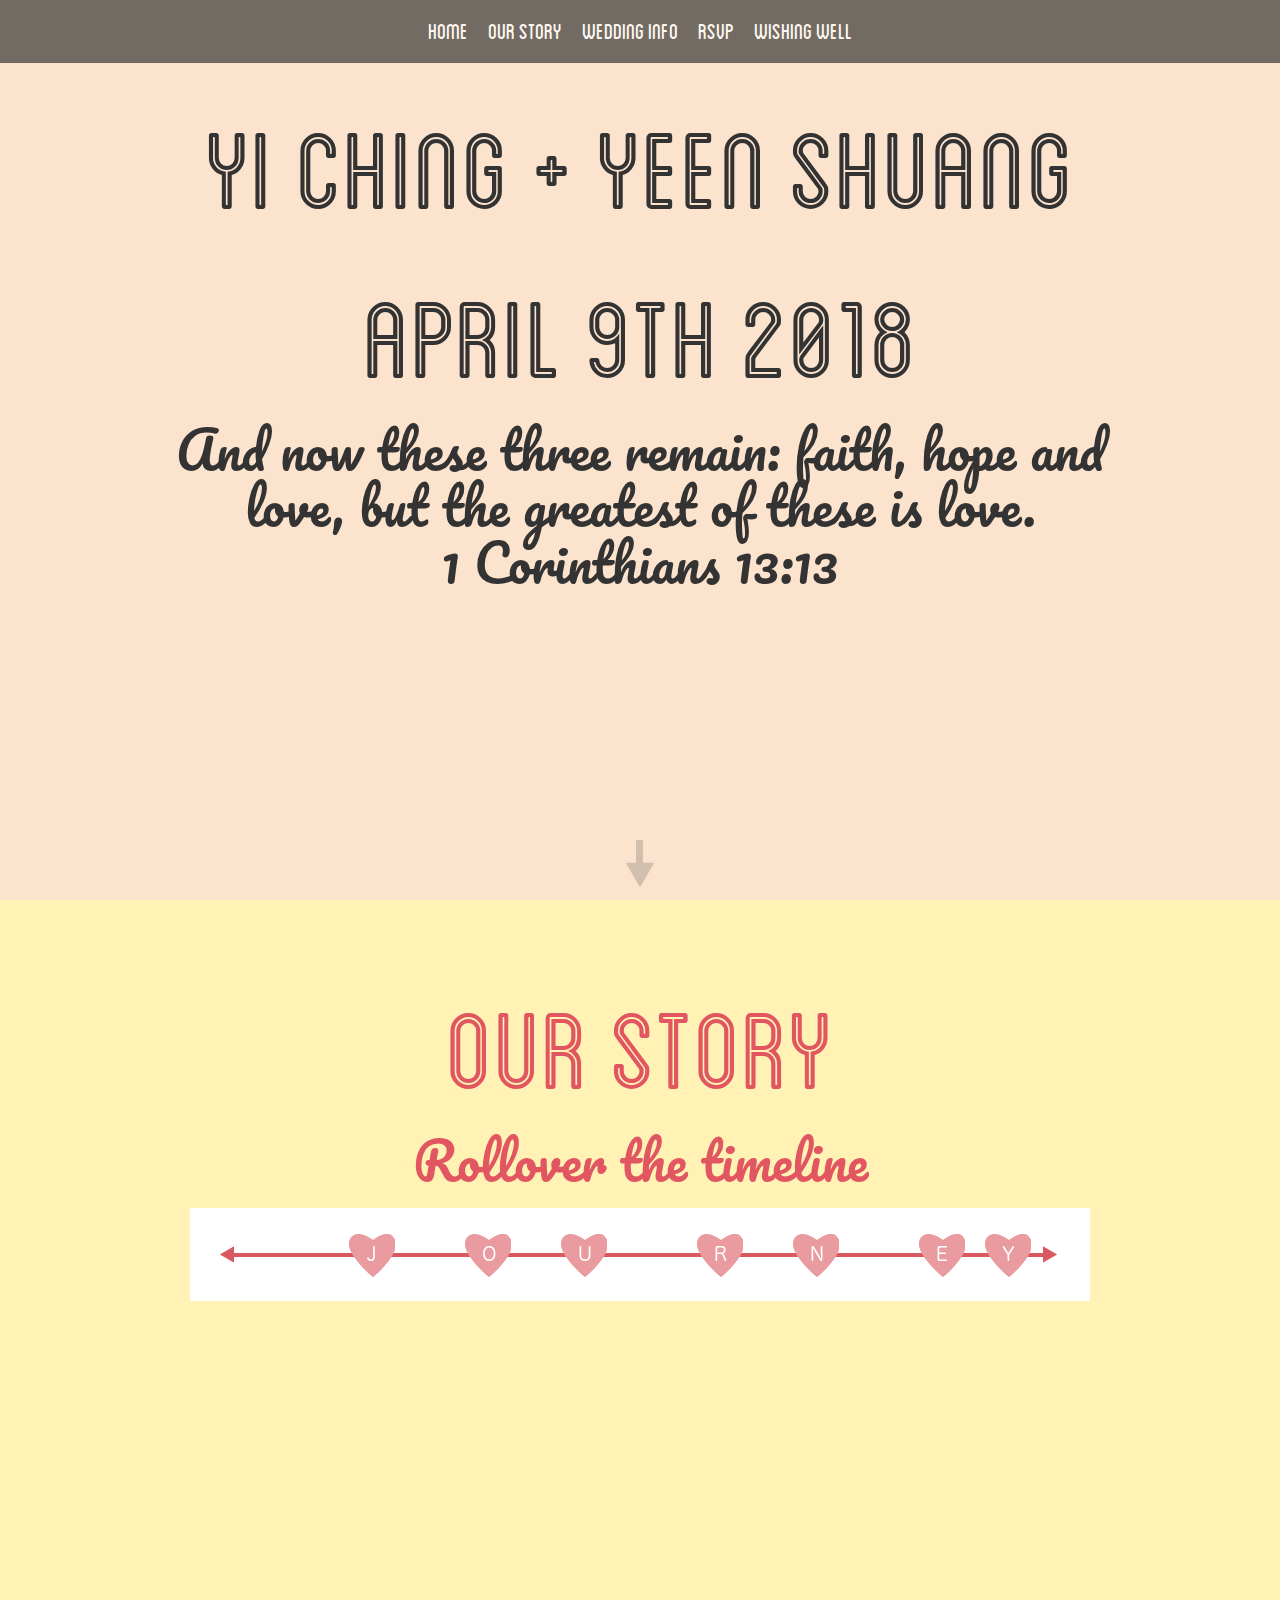
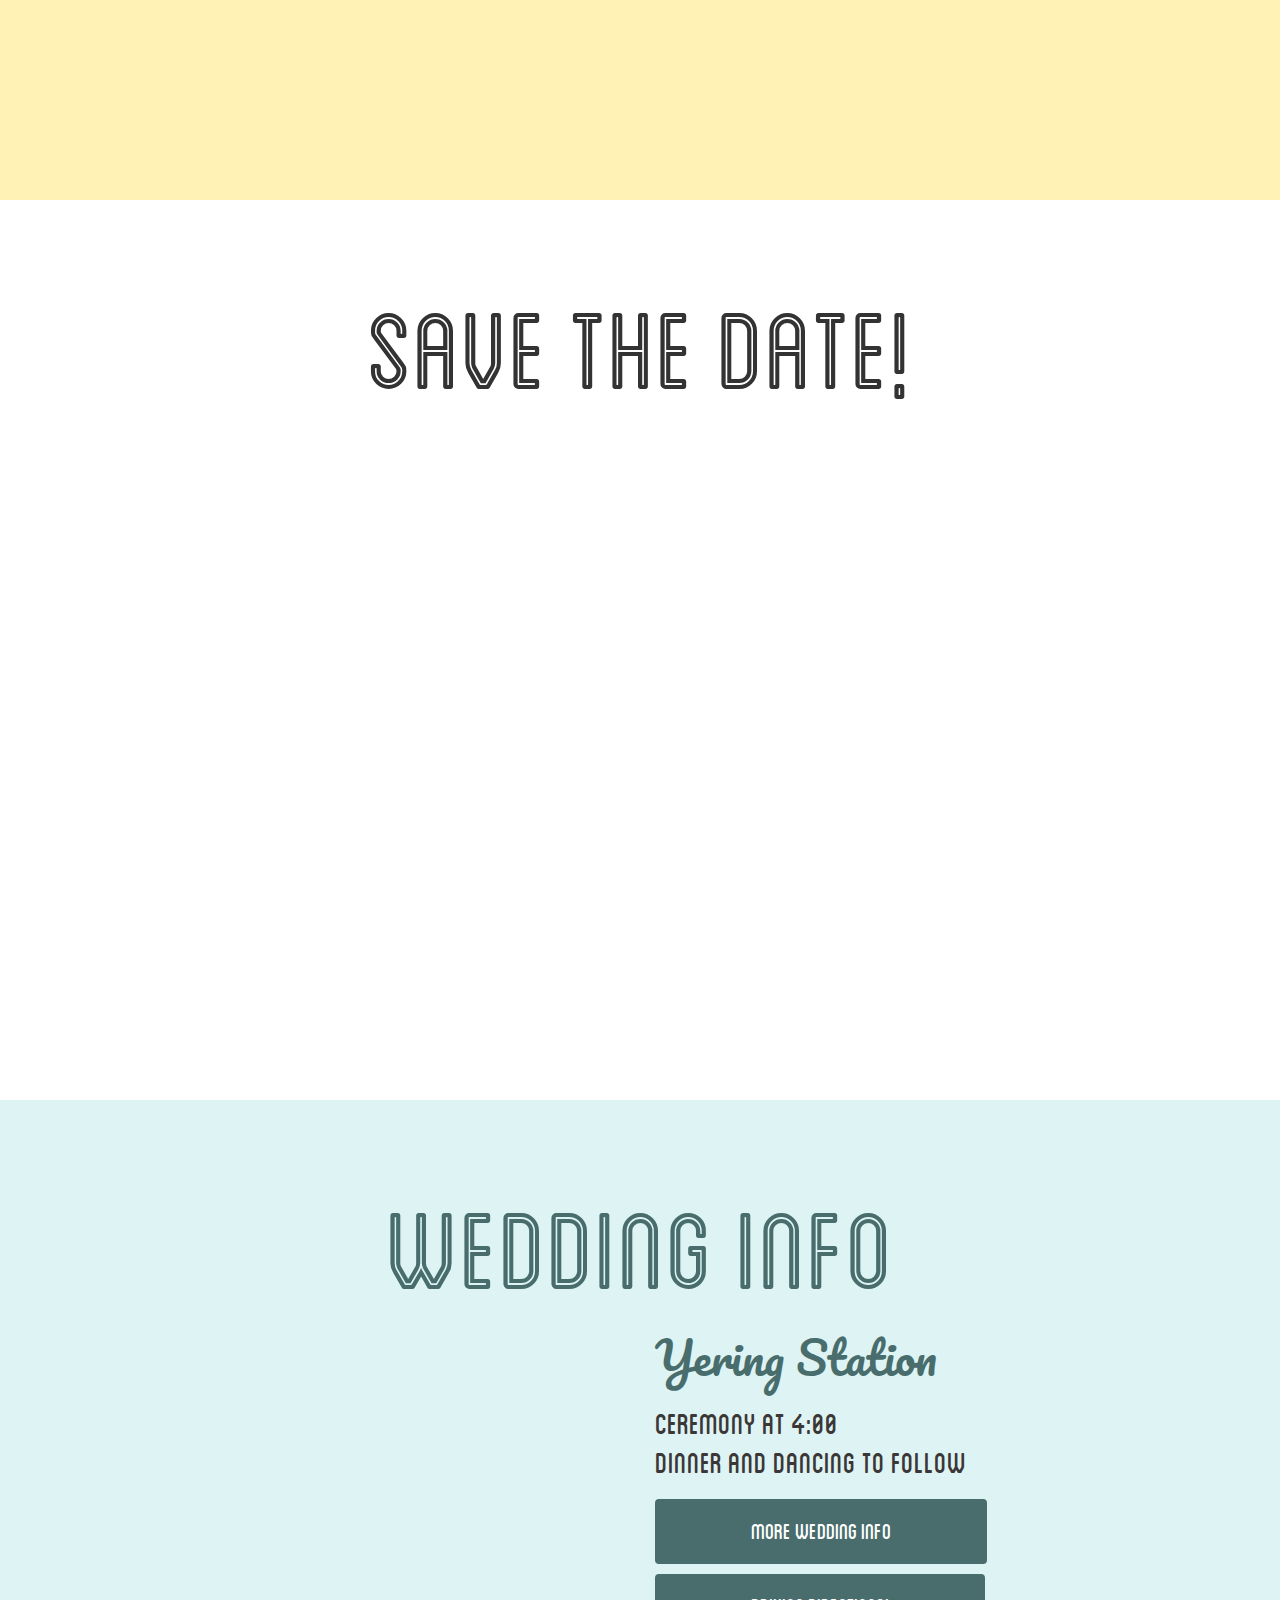
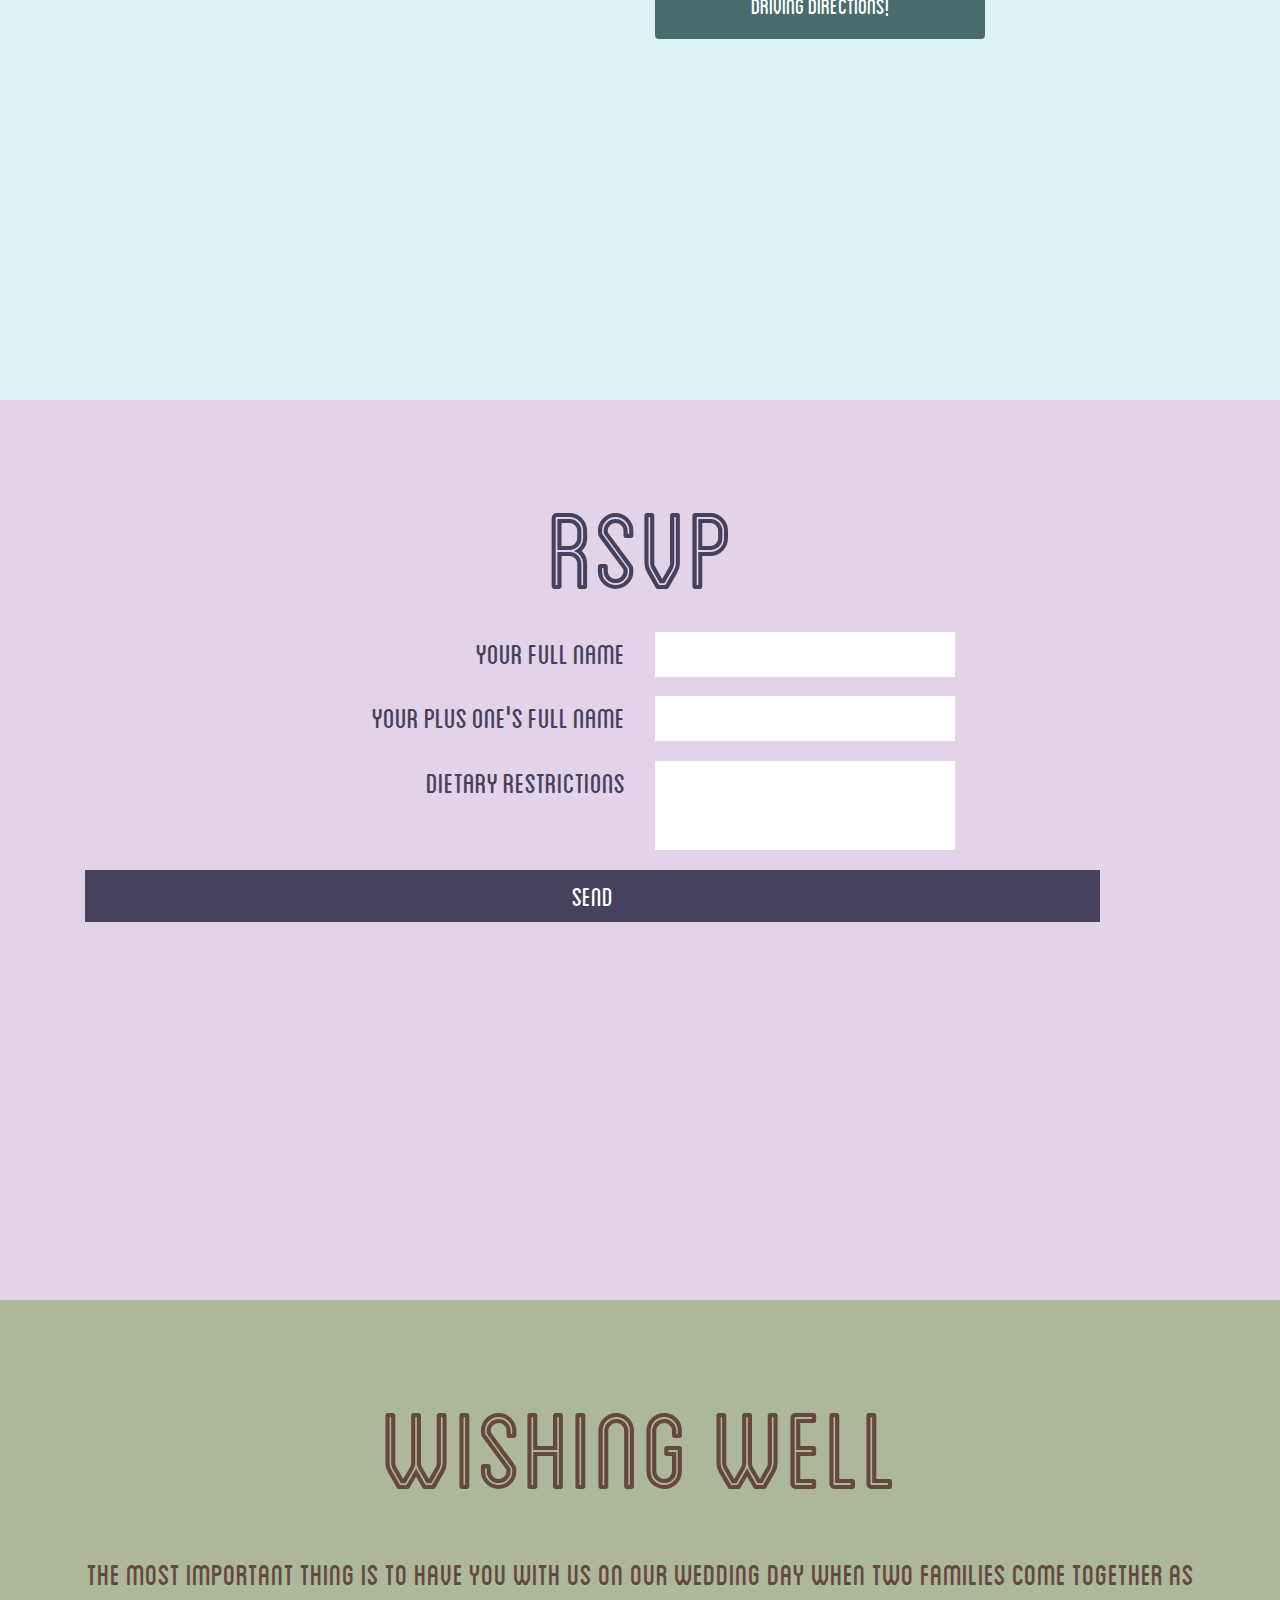
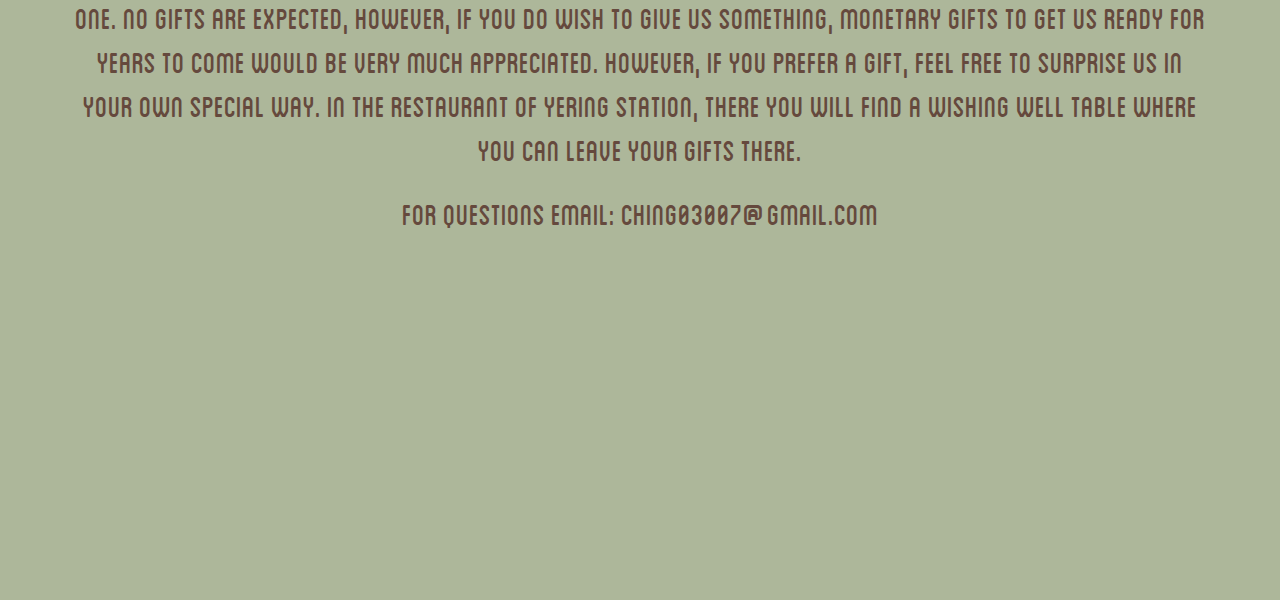
==== commit 81f0ecac: "Reorder date and bible-verse" ====
--- a/index.html
+++ b/index.html
@@ -74,8 +74,8 @@
 			<div class="text-center home-title">
 				<h1 class="home-big">Yi Ching + Yeen Shuang</h1>
         <h1 class="home-small">Yi Ching <br> + <br> Yeen Shuang</h1>
+				<h1 class="home-date">April 9th 2018</h1>
         <h2 class="home-bible">And now these three remain: faith, hope and <br> love, but the greatest of these is love. <br> 1 Corinthians 13:13 </h2>
-				<h1 class="home-date">April 9th 2018</h1>
 			</div>
 		</div>
 	</div>
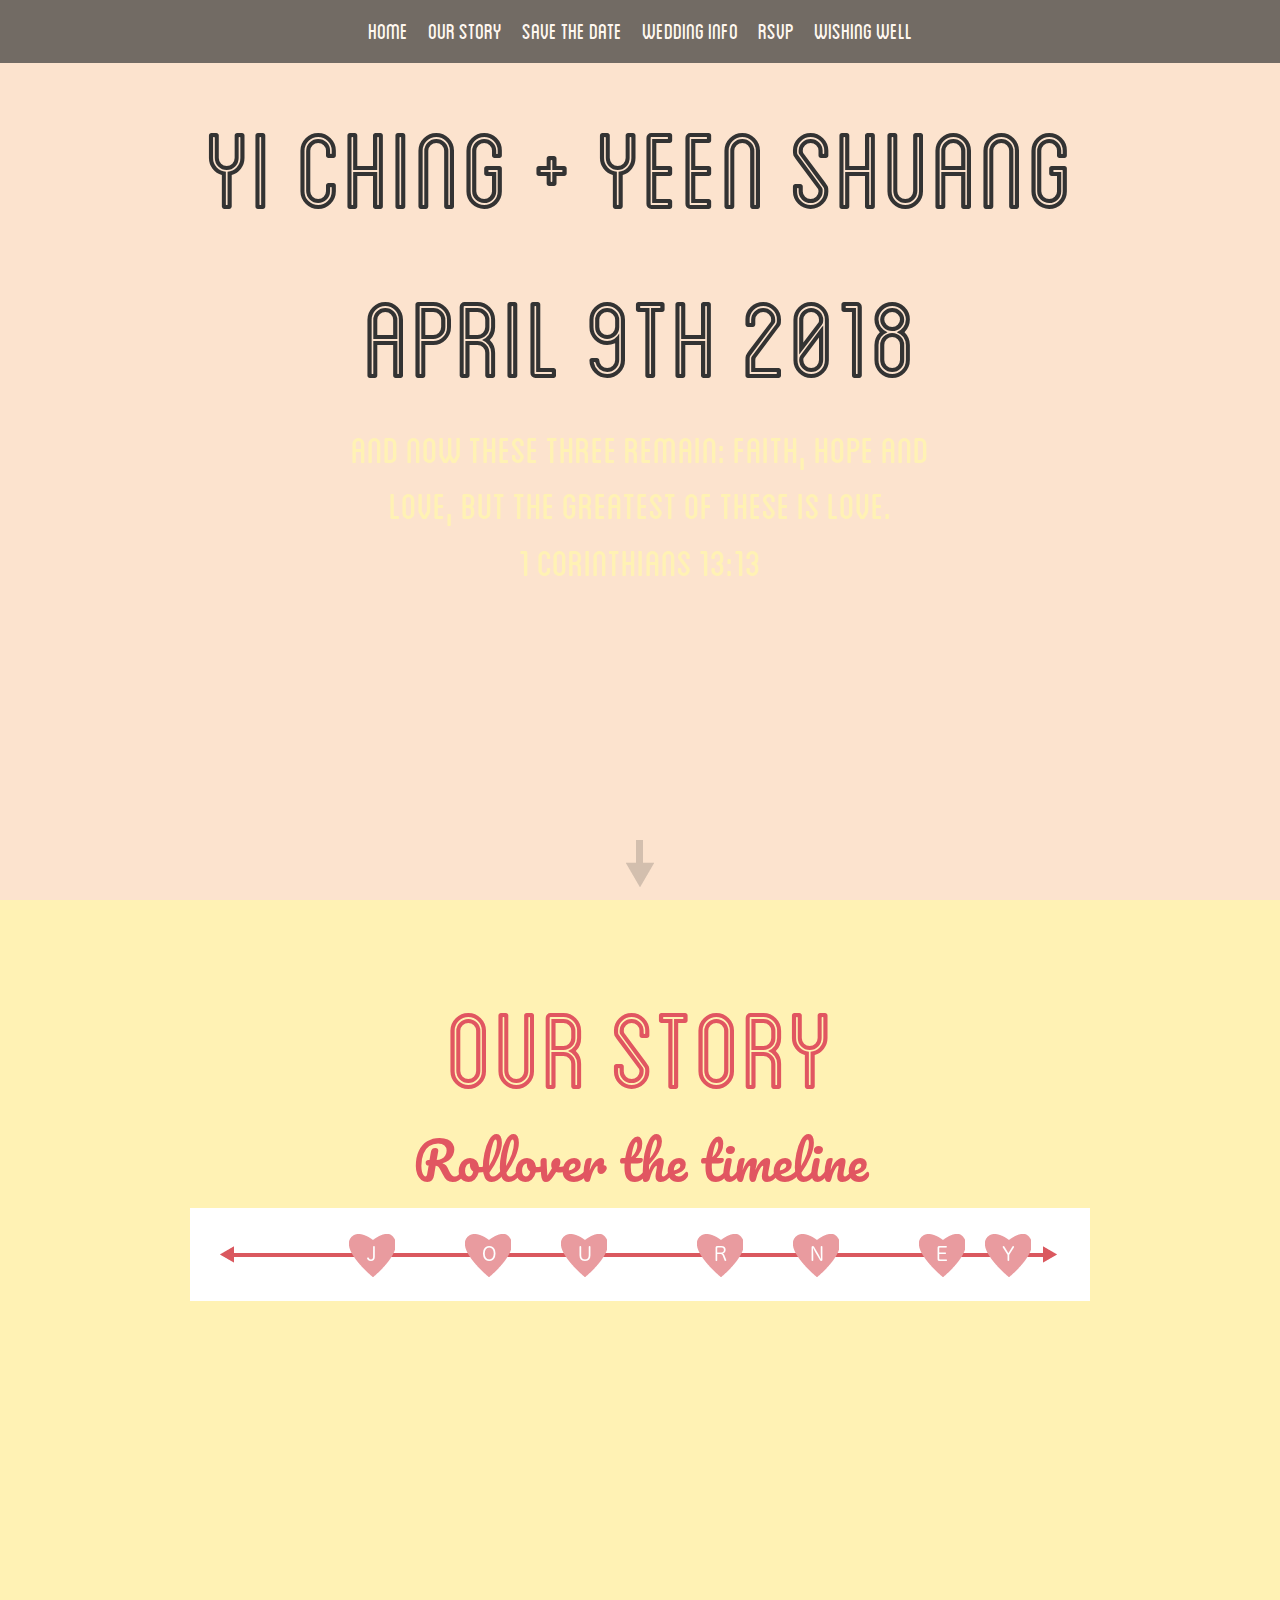
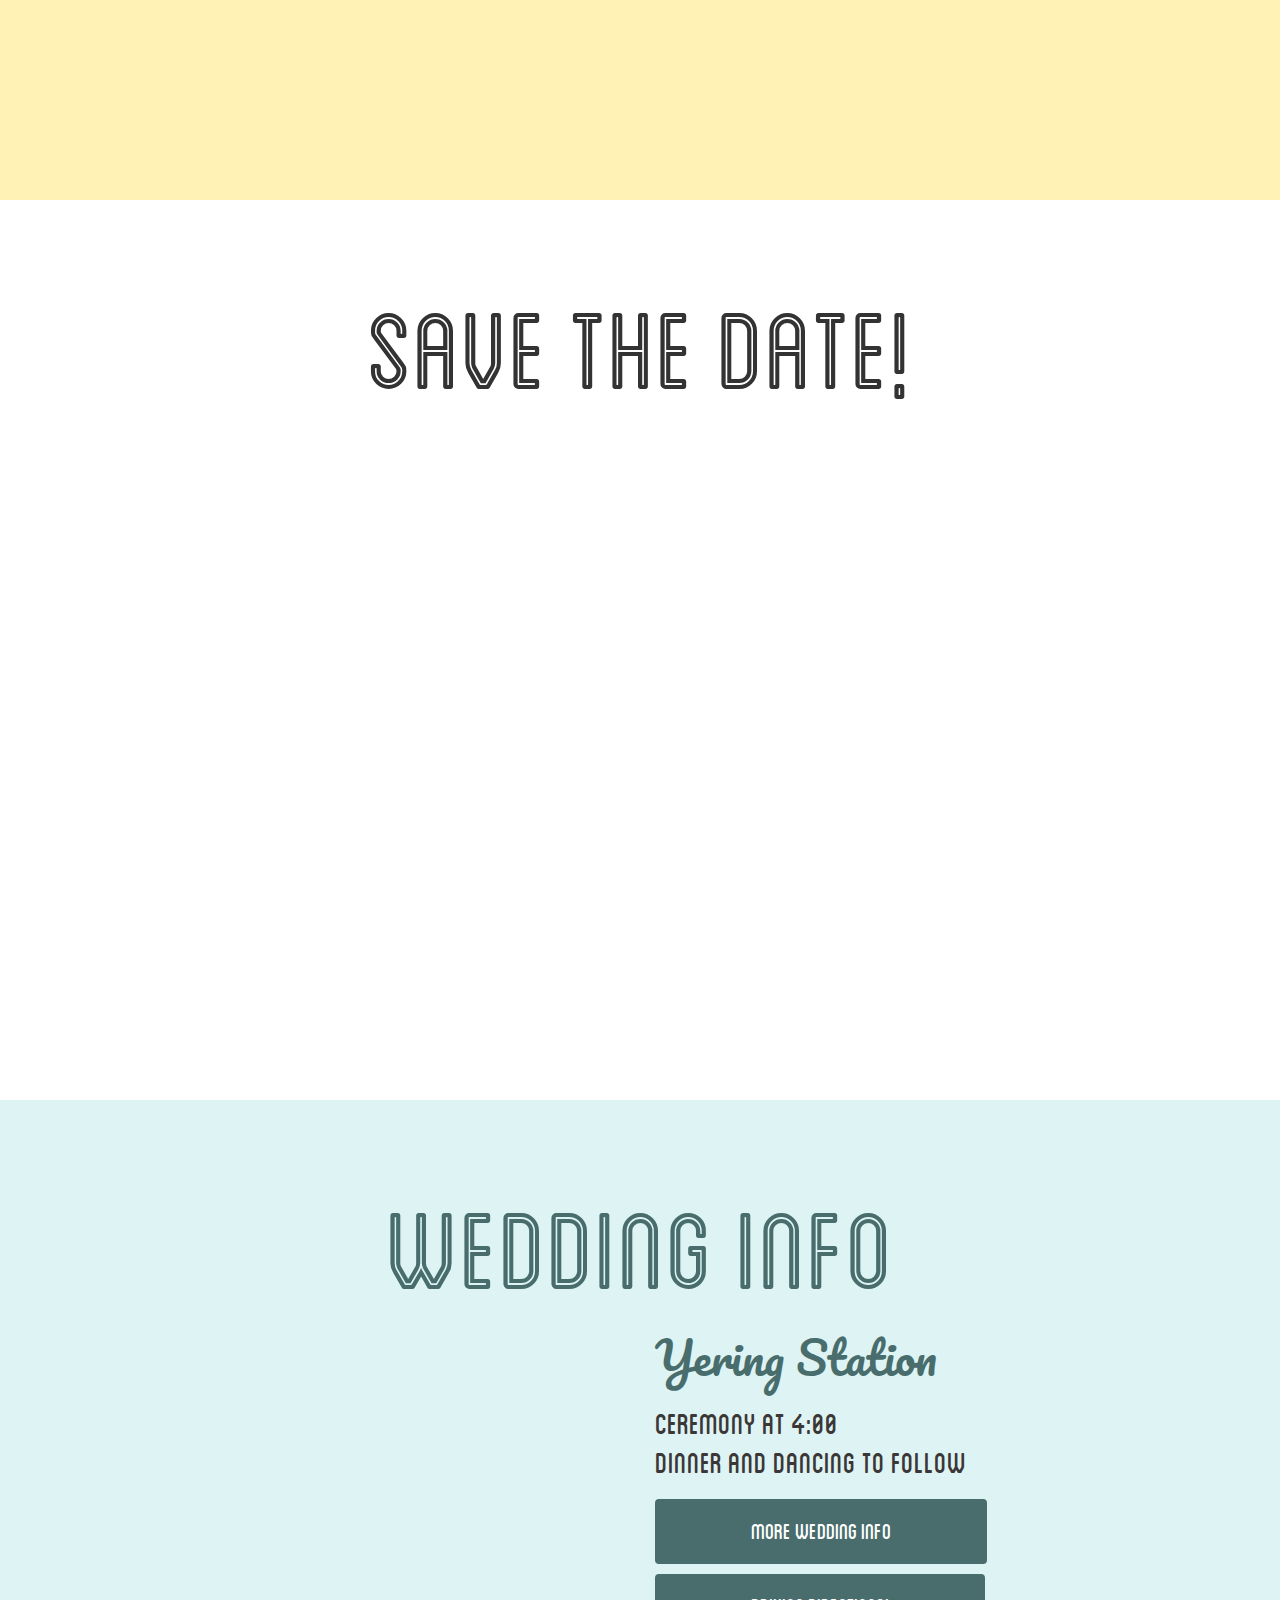
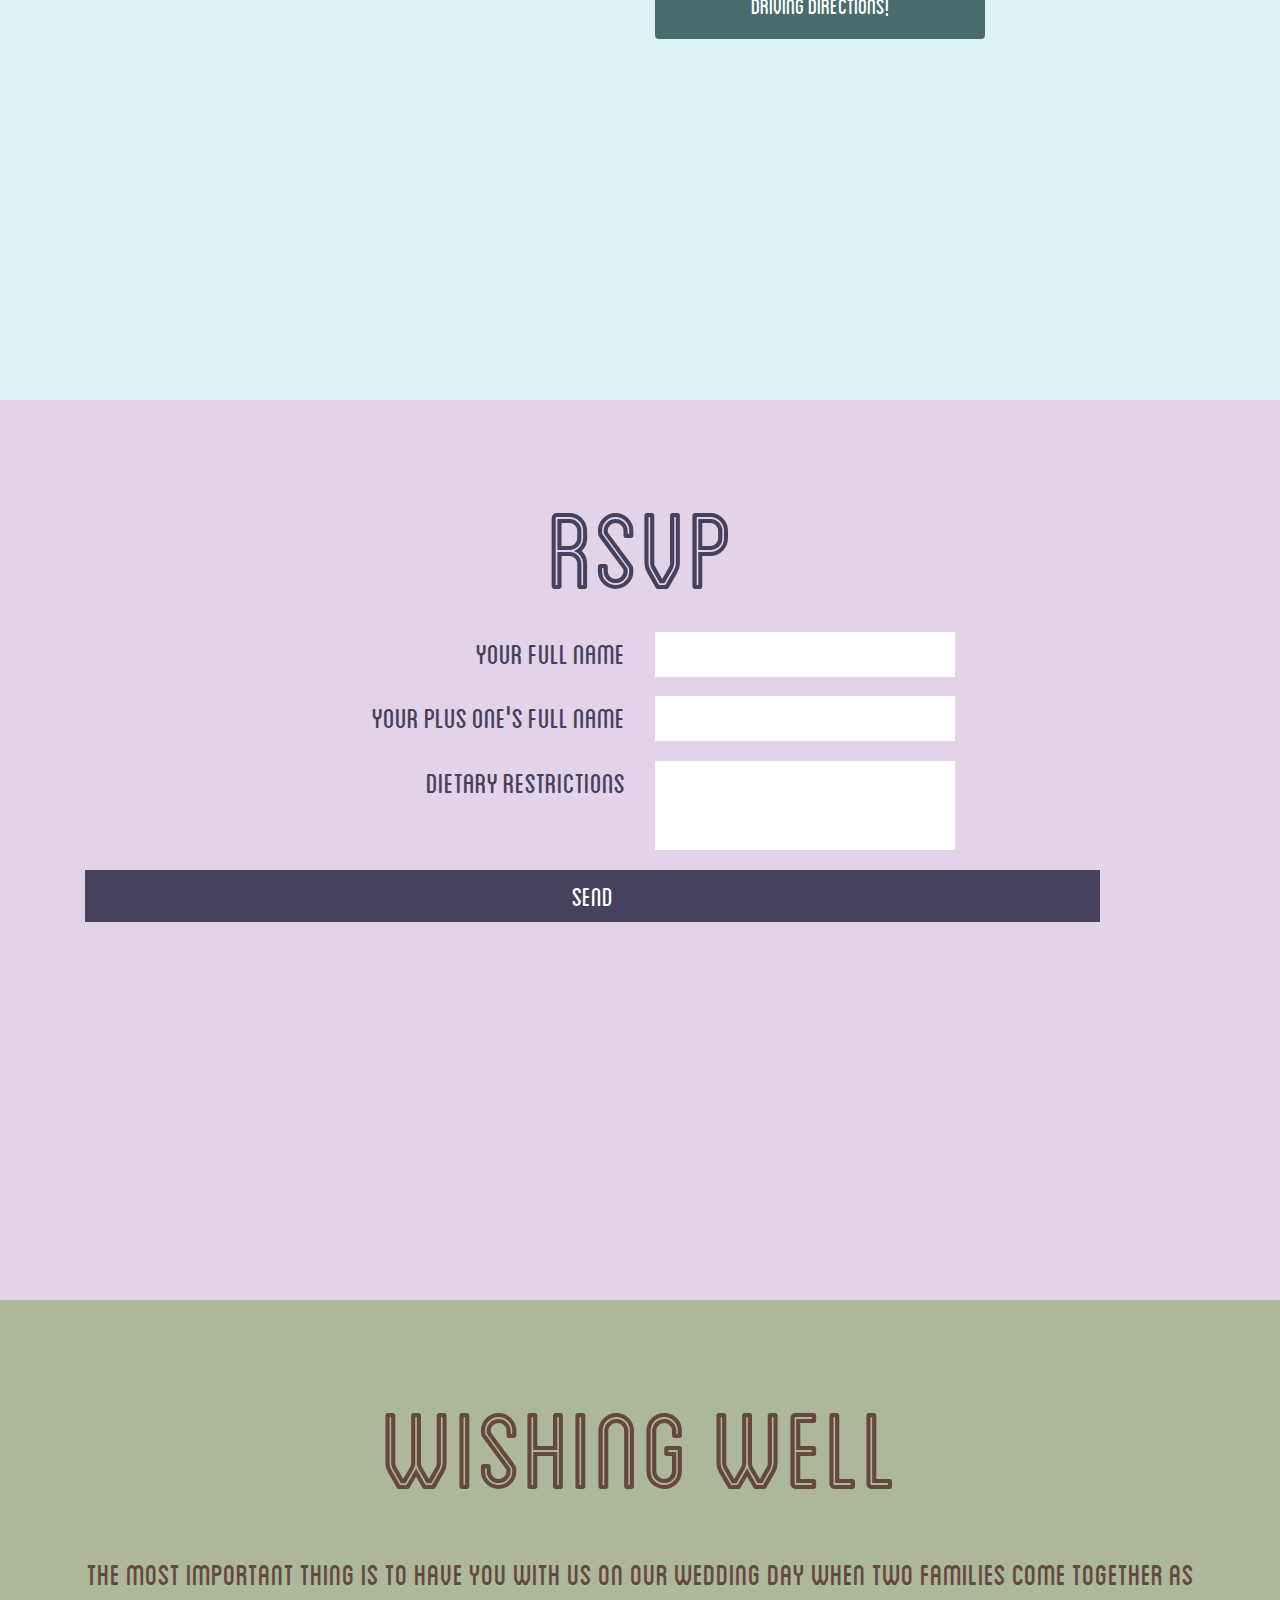
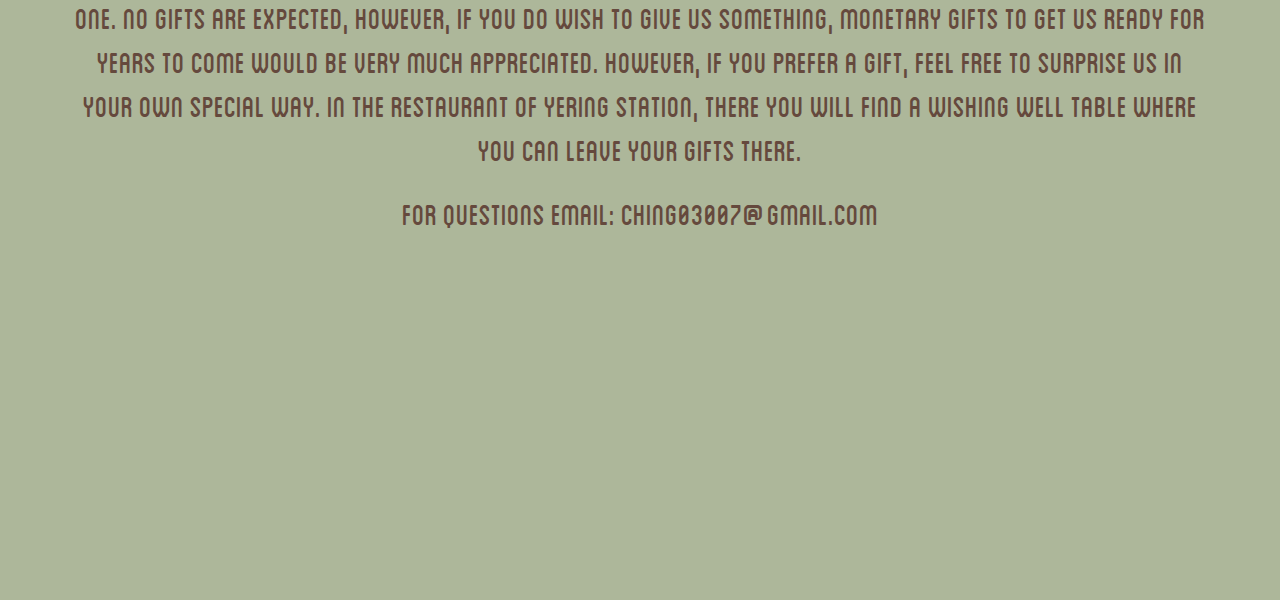
==== commit 24d7fa8b: "Fix navbar missing issue, update bible colors and font" ====
--- a/index.html
+++ b/index.html
@@ -58,6 +58,7 @@
           <li onClick="scrollNav('.home')">Home</li>
           <!--li onClick="scrollNav('.pictures')">Pictures</li-->
           <li onClick="scrollNav('.story')">Our Story</li>
+          <li onClick="scrollNav('.journey')">Save The Date</li>
           <li onClick="scrollNav('.info')">Wedding Info</li>
           <li onClick="scrollNav('.rsvp')">RSVP</li>
           <li onClick="scrollNav('.party')">Wishing Well</li>
--- a/style.css
+++ b/style.css
@@ -288,6 +288,10 @@
 	background: url(images/kl-title.png) no-repeat;
 }
 
+.home-bible {
+  font-family: 'BlanchCapsRegular', arial;
+  color: #FFF2B4;
+}
 /* OUR STORY */
 
 @media (min-width : 991px) {
